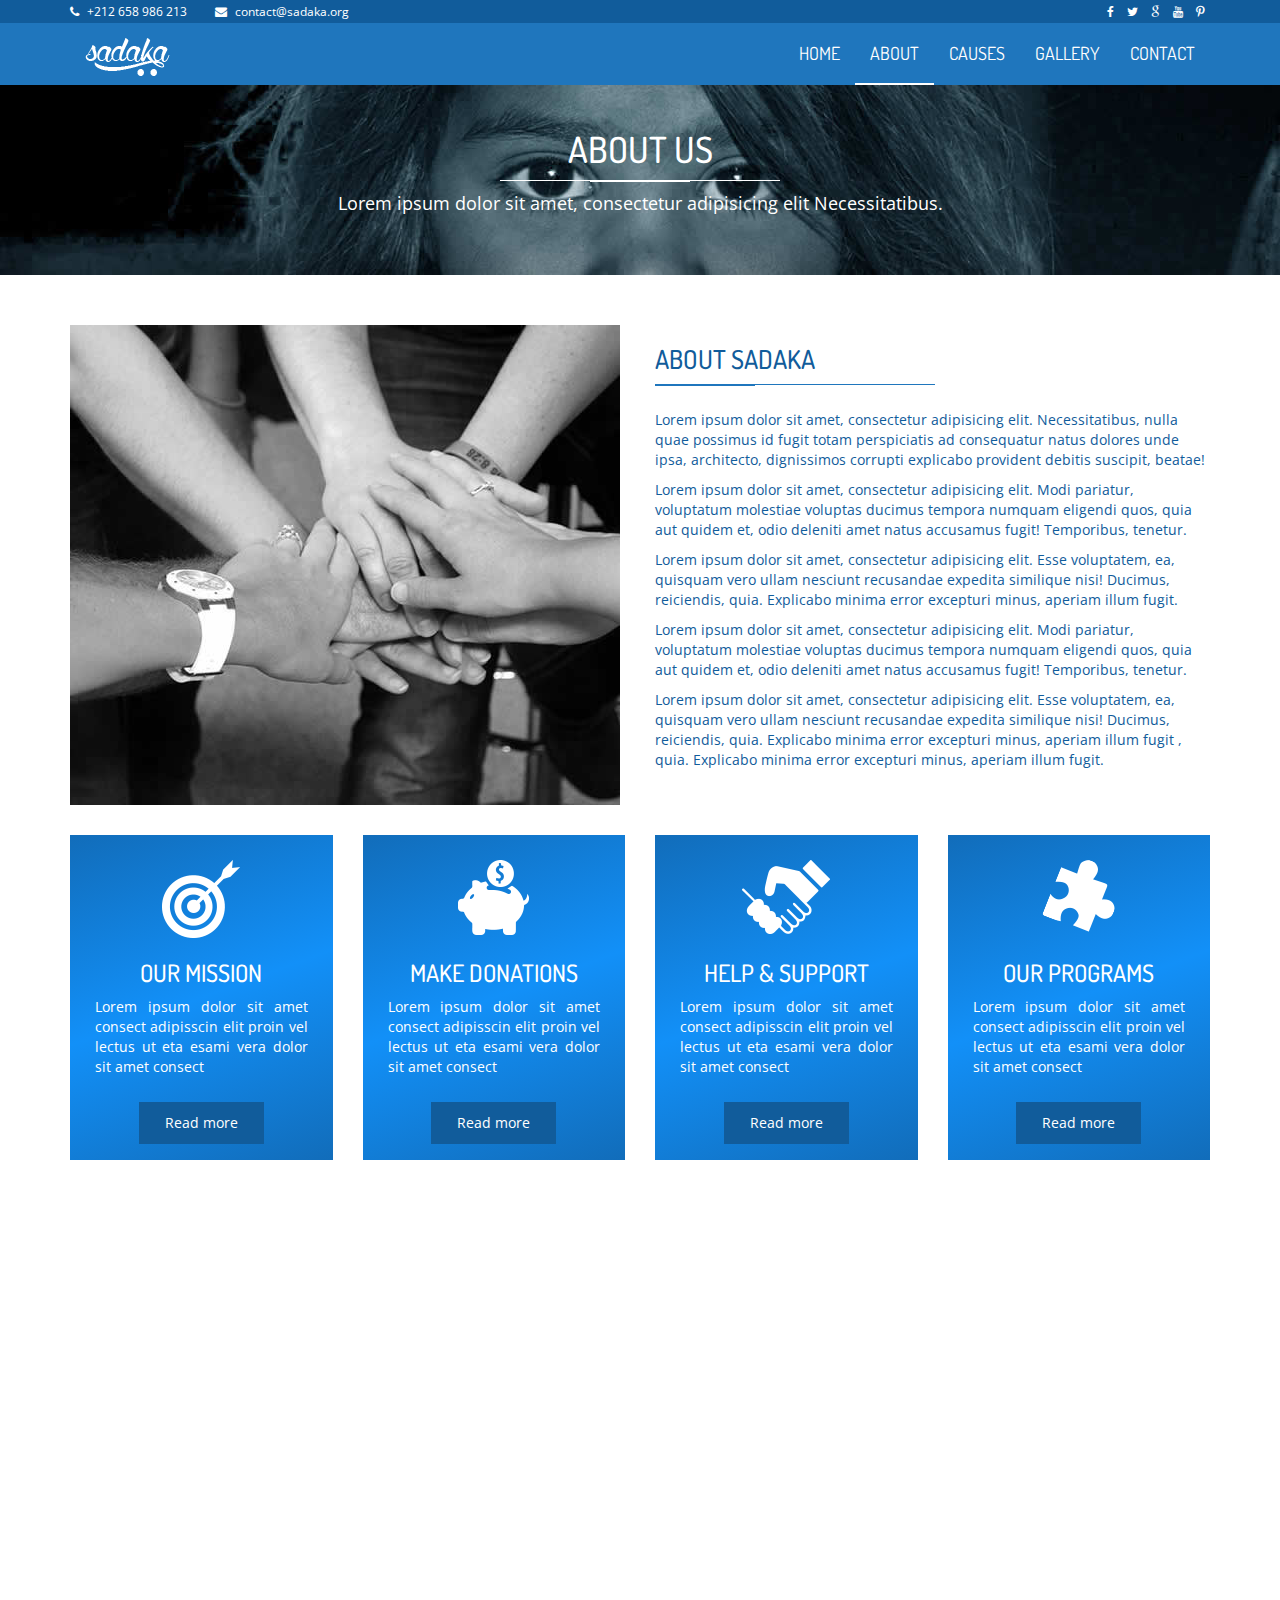
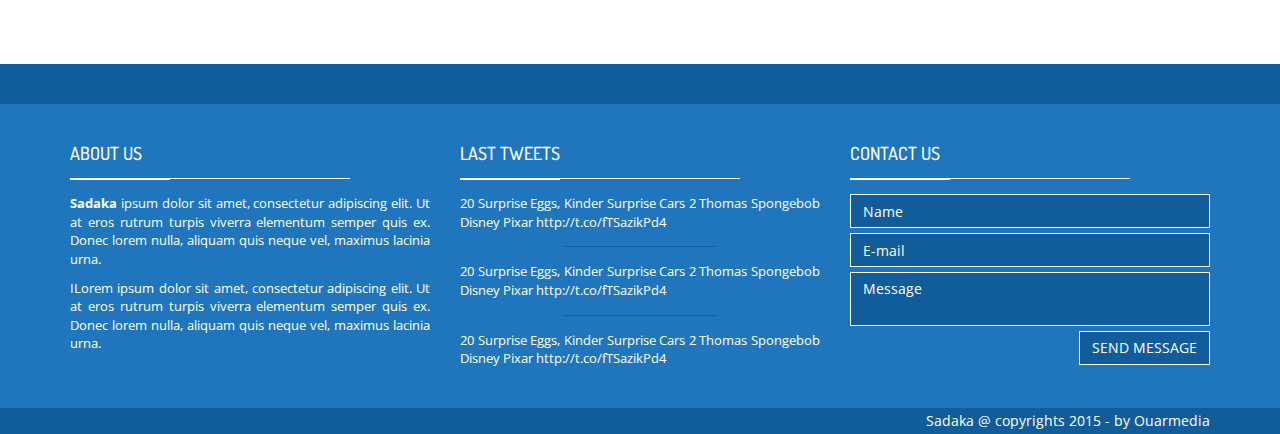
==== about.html @ 231ca423 "initial commit" ====
<!DOCTYPE html>
<html class="no-js">
    <head>
        <meta charset="utf-8">
        <title>About | Charity / Non-profit responsive Bootstrap HTML5 template</title>
        <meta name="description" content="">
        <meta name="viewport" content="width=device-width, initial-scale=1">

        <!-- Fonts -->
        <link href='http://fonts.googleapis.com/css?family=Open+Sans:400,300,700' rel='stylesheet' type='text/css'>
        <link href='http://fonts.googleapis.com/css?family=Dosis:400,700' rel='stylesheet' type='text/css'>

        <!-- Bootsrap -->
        <link rel="stylesheet" href="assets/css/bootstrap.min.css">

        <!-- Font awesome -->
        <link rel="stylesheet" href="assets/css/font-awesome.min.css">

        <!-- Template main Css -->
        <link rel="stylesheet" href="assets/css/style.css">
        
        <!-- Modernizr -->
        <script src="assets/js/modernizr-2.6.2.min.js"></script>


    </head>
    <body>
    <!-- NAVBAR
    ================================================== -->

    <header class="main-header">
        
    
        <nav class="navbar navbar-static-top">

            <div class="navbar-top">

              <div class="container">
                  <div class="row">

                    <div class="col-sm-6 col-xs-12">

                        <ul class="list-unstyled list-inline header-contact">
                            <li> <i class="fa fa-phone"></i> <a href="tel:">+212 658 986 213 </a> </li>
                             <li> <i class="fa fa-envelope"></i> <a href="mailto:contact@sadaka.org">contact@sadaka.org</a> </li>
                       </ul> <!-- /.header-contact  -->
                      
                    </div>

                    <div class="col-sm-6 col-xs-12 text-right">

                        <ul class="list-unstyled list-inline header-social">

                            <li> <a href="#" target="_blank"> <i class="fa fa-facebook"></i> </a> </li>
                            <li> <a href="#" target="_blank"> <i class="fa fa-twitter"></i>  </a> </li>
                            <li> <a href="#" target="_blank"> <i class="fa fa-google"></i>  </a> </li>
                            <li> <a href="#" target="_blank"> <i class="fa fa-youtube"></i>  </a> </li>
                            <li> <a href="#" target="_blank"> <i class="fa fa fa-pinterest-p"></i>  </a> </li>
                       </ul> <!-- /.header-social  -->
                      
                    </div>


                  </div>
              </div>

            </div>

            <div class="navbar-main">
              
              <div class="container">

                <div class="navbar-header">
                  <button type="button" class="navbar-toggle collapsed" data-toggle="collapse" data-target="#navbar" aria-expanded="false" aria-controls="navbar">

                    <span class="sr-only">Toggle navigation</span>
                    <span class="icon-bar"></span>
                    <span class="icon-bar"></span>
                    <span class="icon-bar"></span>

                  </button>
                  
                  <a class="navbar-brand" href="index.html"><img src="assets/images/sadaka-logo.png" alt=""></a>
                  
                </div>

                <div id="navbar" class="navbar-collapse collapse pull-right">

                  <ul class="nav navbar-nav">

                    <li><a href="index.html">HOME</a></li>
                    <li><a class="is-active"  href="about.html">ABOUT</a></li>
                    <li class="has-child"><a href="#">CAUSES</a>

                      <ul class="submenu">
                         <li class="submenu-item"><a href="causes.html">Causes list </a></li>
                         <li class="submenu-item"><a href="causes-single.html">Single cause </a></li>
                         <li class="submenu-item"><a href="causes-single.html">Single cause </a></li>
                         <li class="submenu-item"><a href="causes-single.html">Single cause </a></li>
                      </ul>

                    </li>
                    <li><a href="gallery.html">GALLERY</a></li>
                    <li><a href="contact.html">CONTACT</a></li>

                  </ul>

                </div> <!-- /#navbar -->

              </div> <!-- /.container -->
              
            </div> <!-- /.navbar-main -->


        </nav> 

    </header> <!-- /. main-header -->


	<div class="page-heading text-center">

		<div class="container zoomIn animated">
			
			<h1 class="page-title">ABOUT US <span class="title-under"></span></h1>
			<p class="page-description">
				Lorem ipsum dolor sit amet, consectetur adipisicing elit Necessitatibus.
			</p>
			
		</div>

	</div>

	<div class="main-container">

		<div class="container">

			<div class="row fadeIn animated">

				<div class="col-md-6">

					<img src="assets/images/about-us.jpg" alt="" class="img-responsive">

				</div>

				<div class="col-md-6">

					<h2 class="title-style-2">ABOUT SADAKA <span class="title-under"></span></h2>

					<p>
						Lorem ipsum dolor sit amet, consectetur adipisicing elit. Necessitatibus, nulla quae possimus id fugit totam perspiciatis ad consequatur natus dolores unde ipsa, architecto, dignissimos corrupti explicabo provident debitis suscipit, beatae!
					</p>

					<p>
						Lorem ipsum dolor sit amet, consectetur adipisicing elit. Modi pariatur, voluptatum molestiae voluptas ducimus tempora numquam eligendi quos, quia aut quidem et, odio deleniti amet natus accusamus fugit! Temporibus, tenetur.
					</p>

					<p>
						Lorem ipsum dolor sit amet, consectetur adipisicing elit. Esse voluptatem, ea, quisquam vero ullam nesciunt recusandae expedita similique nisi! Ducimus, reiciendis, quia. Explicabo minima error excepturi minus, aperiam illum fugit.
					</p>

					<p>
						Lorem ipsum dolor sit amet, consectetur adipisicing elit. Modi pariatur, voluptatum molestiae voluptas ducimus tempora numquam eligendi quos, quia aut quidem et, odio deleniti amet natus accusamus fugit! Temporibus, tenetur.
					</p>

					<p>
						Lorem ipsum dolor sit amet, consectetur adipisicing elit. Esse voluptatem, ea, quisquam vero ullam nesciunt recusandae expedita similique nisi! Ducimus, reiciendis, quia. Explicabo minima error excepturi minus, aperiam illum fugit , quia. Explicabo minima error excepturi minus, aperiam illum fugit.

					</p>
					
				</div>

			</div> <!-- /.row -->

			<div class="section-home about-us">


			            <div class="row">

			                <div class="col-md-3 col-sm-6">
			                
			                  <div class="about-us-col">

			                        <div class="col-icon-wrapper">
			                          <img src="assets/images/icons/our-mission-icon.png" alt="">
			                        </div>
			                        <h3 class="col-title">our mission</h3>
			                        <div class="col-details">

			                          <p>Lorem ipsum dolor sit amet consect adipisscin elit proin vel lectus ut eta esami vera dolor sit amet consect</p>
			                          
			                        </div>
			                        <a href="#" class="btn btn-primary"> Read more </a>
			                    
			                  </div>
			                  
			                </div>


			                <div class="col-md-3 col-sm-6">
			                
			                  <div class="about-us-col">

			                        <div class="col-icon-wrapper">
			                          <img src="assets/images/icons/make-donation-icon.png" alt="">
			                        </div>
			                        <h3 class="col-title">Make donations</h3>
			                        <div class="col-details">

			                          <p>Lorem ipsum dolor sit amet consect adipisscin elit proin vel lectus ut eta esami vera dolor sit amet consect</p>
			                          
			                        </div>
			                        <a href="#" class="btn btn-primary"> Read more </a>
			                    
			                  </div>
			                  
			                </div>


			                <div class="col-md-3 col-sm-6">
			                
			                  <div class="about-us-col">

			                        <div class="col-icon-wrapper">
			                          <img src="assets/images/icons/help-icon.png" alt="">
			                        </div>
			                        <h3 class="col-title">Help & support</h3>
			                        <div class="col-details">

			                          <p>Lorem ipsum dolor sit amet consect adipisscin elit proin vel lectus ut eta esami vera dolor sit amet consect</p>
			                          
			                        </div>
			                        <a href="#" class="btn btn-primary"> Read more </a>
			                    
			                  </div>
			                  
			                </div>


			                <div class="col-md-3 col-sm-6">
			                
			                  <div class="about-us-col">

			                        <div class="col-icon-wrapper">
			                          <img src="assets/images/icons/programs-icon.png" alt="">
			                        </div>
			                        <h3 class="col-title">our programs</h3>
			                        <div class="col-details">

			                          <p>Lorem ipsum dolor sit amet consect adipisscin elit proin vel lectus ut eta esami vera dolor sit amet consect</p>
			                          
			                        </div>
			                        <a href="#" class="btn btn-primary"> Read more </a>
			                    
			                  </div>
			                  
			                </div>
			                

			                
			            </div> <!-- /.row -->

			      
			    </div> 

		</div> <!-- /.about-us -->


	    <div class="our-team animate-onscroll fadeIn">

	        <div class="container">

	            <h2 class="title-style-1">Our Team <span class="title-under"></span></h2>

	            <div class="row">

	                <div class="col-md-3 col-sm-6">

	                    <div class="team-member">

	                        <div class="thumnail">

	                            <img src="assets/images/team/member-1.jpg" alt="" class="cause-img">
	                            
	                        </div>



	                        <h4 class="member-name"><a href="#">Robert C. Numbers</a></h4>

	                        <div class="member-position">
	                            CO-FOUNDER
	                        </div>

	                        <div class="btn-holder">

	                          <a href="#" class="btn"> <i class="fa fa-envelope"></i> </a>
	                          <a href="#" class="btn"> <i class="fa fa-facebook"></i> </a>
	                          <a href="#" class="btn"> <i class="fa fa-google"></i> </a>
	                          <a href="#" class="btn"> <i class="fa fa-twitter"></i> </a>
	                          <a href="#" class="btn"> <i class="fa fa-linkedin"></i> </a>
	                          
	                        </div>

	                        

	                    </div> <!-- /.team-member -->
	                    
	                </div>

	                <div class="col-md-3 col-sm-6">

	                    <div class="team-member">

	                        <div class="thumnail">

	                            <img src="assets/images/team/member-3.jpg" alt="" class="cause-img">
	                            
	                        </div>



	                        <h4 class="member-name"><a href="#">Marjorie R. Echevarria</a></h4>

	                        <div class="member-position">
	                            CO-FOUNDER
	                        </div>

	                        <div class="btn-holder">

	                          <a href="#" class="btn"> <i class="fa fa-envelope"></i> </a>
	                          <a href="#" class="btn"> <i class="fa fa-facebook"></i> </a>
	                          <a href="#" class="btn"> <i class="fa fa-google"></i> </a>
	                          <a href="#" class="btn"> <i class="fa fa-twitter"></i> </a>
	                          <a href="#" class="btn"> <i class="fa fa-linkedin"></i> </a>
	                          
	                        </div>

	                        

	                    </div> <!-- /.team-member -->
	                    
	                </div>


	                <div class="col-md-3 col-sm-6">

	                    <div class="team-member">

	                        <div class="thumnail">

	                            <img src="assets/images/team/member-4.jpg" alt="" class="cause-img">
	                            
	                        </div>



	                        <h4 class="member-name"><a href="#">Allison J. Falls</a></h4>

	                        <div class="member-position">
	                            CO-FOUNDER
	                        </div>

	                        <div class="btn-holder">

	                          <a href="#" class="btn"> <i class="fa fa-envelope"></i> </a>
	                          <a href="#" class="btn"> <i class="fa fa-facebook"></i> </a>
	                          <a href="#" class="btn"> <i class="fa fa-google"></i> </a>
	                          <a href="#" class="btn"> <i class="fa fa-twitter"></i> </a>
	                          <a href="#" class="btn"> <i class="fa fa-linkedin"></i> </a>
	                          
	                        </div>

	                        

	                    </div> <!-- /.team-member -->
	                    
	                </div>


	                <div class="col-md-3 col-sm-6">

	                    <div class="team-member">

	                        <div class="thumnail">

	                            <img src="assets/images/team/member-2.jpg" alt="" class="cause-img">
	                            
	                        </div>



	                        <h4 class="member-name"><a href="#">Bryan B. Stevens</a></h4>

	                        <div class="member-position">
	                            CO-FOUNDER
	                        </div>

	                        <div class="btn-holder">

	                          <a href="#" class="btn"> <i class="fa fa-envelope"></i> </a>
	                          <a href="#" class="btn"> <i class="fa fa-facebook"></i> </a>
	                          <a href="#" class="btn"> <i class="fa fa-google"></i> </a>
	                          <a href="#" class="btn"> <i class="fa fa-twitter"></i> </a>
	                          <a href="#" class="btn"> <i class="fa fa-linkedin"></i> </a>
	                          
	                        </div>

	                        

	                    </div> <!-- /.team-member -->
	                    
	                </div>

	            </div> <!-- /.row -->

	        </div>

	    </div>
		


	</div>


    <footer class="main-footer">

        <div class="footer-top">
            
        </div>


        <div class="footer-main">
            <div class="container">
                
                <div class="row">
                    <div class="col-md-4">

                        <div class="footer-col">

                            <h4 class="footer-title">About us <span class="title-under"></span></h4>

                            <div class="footer-content">
                                <p>
                                    <strong>Sadaka</strong> ipsum dolor sit amet, consectetur adipiscing elit. Ut at eros rutrum turpis viverra elementum semper quis ex. Donec lorem nulla, aliquam quis neque vel, maximus lacinia urna.
                                </p> 

                                <p>
                                    ILorem ipsum dolor sit amet, consectetur adipiscing elit. Ut at eros rutrum turpis viverra elementum semper quis ex. Donec lorem nulla, aliquam quis neque vel, maximus lacinia urna.
                                </p>

                            </div>
                            
                        </div>

                    </div>

                    <div class="col-md-4">

                        <div class="footer-col">

                            <h4 class="footer-title">LAST TWEETS <span class="title-under"></span></h4>

                            <div class="footer-content">
                                <ul class="tweets list-unstyled">
                                    <li class="tweet"> 

                                        20 Surprise Eggs, Kinder Surprise Cars 2 Thomas Spongebob Disney Pixar  http://t.co/fTSazikPd4 

                                    </li>

                                    <li class="tweet"> 

                                        20 Surprise Eggs, Kinder Surprise Cars 2 Thomas Spongebob Disney Pixar  http://t.co/fTSazikPd4 

                                    </li>

                                    <li class="tweet"> 

                                        20 Surprise Eggs, Kinder Surprise Cars 2 Thomas Spongebob Disney Pixar  http://t.co/fTSazikPd4 

                                    </li>

                                </ul>
                            </div>
                            
                        </div>

                    </div>


                    <div class="col-md-4">

                        <div class="footer-col">

                            <h4 class="footer-title">Contact us <span class="title-under"></span></h4>

                            <div class="footer-content">

                                <div class="footer-form" >
                                    
                                    <form action="php/mail.php" class="ajax-form">

                                        <div class="form-group">
                                            <input type="text" name="name" class="form-control" placeholder="Name" required>
                                        </div>

                                         <div class="form-group">
                                            <input type="email" name="email" class="form-control" placeholder="E-mail" required>
                                        </div>

                                        <div class="form-group">
                                            <textarea name="message" class="form-control" placeholder="Message" required></textarea>
                                        </div>

                                        <div class="form-group alerts">
                        
                                            <div class="alert alert-success" role="alert">
                                              
                                            </div>

                                            <div class="alert alert-danger" role="alert">
                                              
                                            </div>
                                            
                                        </div>

                                         <div class="form-group">
                                            <button type="submit" class="btn btn-submit pull-right">Send message</button>
                                        </div>
                                        
                                    </form>

                                </div>
                            </div>
                            
                        </div>

                    </div>
                    <div class="clearfix"></div>



                </div>
                
                
            </div>

            
        </div>

        <div class="footer-bottom">

            <div class="container text-right">
                Sadaka @ copyrights 2015 - by <a href="http://www.ouarmedia.com" target="_blank">Ouarmedia</a>
            </div>
        </div>
        
    </footer>




       
        
        <!-- jQuery -->
        <script src="//ajax.googleapis.com/ajax/libs/jquery/1.11.1/jquery.min.js"></script>
        <script>window.jQuery || document.write('<script src="assets/js/jquery-1.11.1.min.js"><\/script>')</script>

        <!-- Bootsrap javascript file -->
        <script src="assets/js/bootstrap.min.js"></script>


        <!-- Template main javascript -->
        <script src="assets/js/main.js"></script>

        <!-- Google Analytics: change UA-XXXXX-X to be your site's ID. -->
        <script>
            (function(b,o,i,l,e,r){b.GoogleAnalyticsObject=l;b[l]||(b[l]=
            function(){(b[l].q=b[l].q||[]).push(arguments)});b[l].l=+new Date;
            e=o.createElement(i);r=o.getElementsByTagName(i)[0];
            e.src='//www.google-analytics.com/analytics.js';
            r.parentNode.insertBefore(e,r)}(window,document,'script','ga'));
            ga('create','UA-XXXXX-X');ga('send','pageview');
        </script>
    </body>
</html>
---- assets/css/style.css ----
/*------------------------------------------------------------------------------------------------------------------------
 
 @package: Sadaka
 @author: Ouarmedia/Farouk BLALOU
 @version: 1.0
 
 --------------------------------------------------------------------------------------------------------------------- */

/* =============================================================================
  Base
========================================================================== */
body {
  font-family: "Open sans", sans-serif;
  color: #115c9b;
}

h1,
h2,
h3,
h4 {
  font-family: "Dosis", sans-serif;
}

a {
  color: inherit;
}
a:hover, a:focus, a:active {
  color: inherit;
}

/* =============================================================================
  Layout
========================================================================== */
/* Header 
================================= */
.navbar-static-top {
  margin: 0;
  border: 0;
  color: #fff;
}

.navbar-top {
  background: #115c9b;
  font-size: 12px;
  padding: 3px 0;
}
.navbar-top .list-inline {
  margin-bottom: 0;
}
.navbar-top .header-contact li {
  margin-right: 15px;
}
.navbar-top .header-contact li .fa {
  margin-right: 5px;
}

.navbar-main {
  margin-bottom: 0;
  color: #fff;
  background: #1f76bd;
}
.navbar-main .navbar-brand {
  border-bottom: none !important;
}
.navbar-main a:hover,
.navbar-main a:active,
.navbar-main a:focus,
.navbar-main a.is-active {
  background: none !important;
  color: inherit;
  border-bottom: 2px solid #fff;
}
.navbar-main .submenu {
  position: absolute;
  list-style: none;
  background: #1f76bd;
  padding: 0;
  width: 150px;
  left: -35px;
  visibility: hidden;
  top: 85px;
  -moz-transition: all, 0.05s;
  -o-transition: all, 0.05s;
  -webkit-transition: all, 0.05s;
  transition: all, 0.05s;
}
.navbar-main .submenu li {
  border-top: 1px solid #185b91;
}
.navbar-main .submenu li:hover {
  background: #185b91;
  -moz-transition: all, 0.3s;
  -o-transition: all, 0.3s;
  -webkit-transition: all, 0.3s;
  transition: all, 0.3s;
}
.navbar-main .submenu li a {
  width: 100%;
  border-bottom: none;
  text-decoration: none;
  padding: 5px 25px;
  display: block;
  font-size: 16px;
}
.navbar-main li a {
  font-family: "Dosis", sans-serif;
  font-size: 18px;
  padding: 20px 15px;
  border-bottom: 2px solid transparent;
}
.navbar-main li:hover .submenu {
  top: 62px;
  visibility: visible;
  -moz-transition: all, 0.25s;
  -o-transition: all, 0.25s;
  -webkit-transition: all, 0.25s;
  transition: all, 0.25s;
}
.navbar-main .icon-bar {
  background: #fff;
}

/* Home Slider 
================================= */
.carousel-home img {
  width: 100%;
}
.carousel-home .carousel-control {
  background: #1f76bd;
  height: 80px;
  width: 40px;
  top: 50%;
  margin-top: -40px;
  -moz-transition: width, 0.3s;
  -o-transition: width, 0.3s;
  -webkit-transition: width, 0.3s;
  transition: width, 0.3s;
}
.carousel-home .carousel-control .fa {
  font-size: 2.5em;
  padding-top: 12px;
}
.carousel-home .carousel-control:hover {
  width: 50px;
}
.carousel-home .carousel-caption {
  top: 50%;
  bottom: auto;
  transform: translateY(-50%);
}
.carousel-home .carousel-title {
  color: #fff;
  font-family: "Dosis", sans-serif;
  font-size: 50px;
  font-weight: bold;
  text-transform: uppercase;
}
.carousel-home .carousel-subtitle {
  font-size: 25px;
  text-transform: uppercase;
}
.carousel-home .btn {
  margin-top: 30px;
}

.section-home {
  margin: 30px 0;
}

/* home/ about-us 
================================= */
.about-us {
  margin: 30px 0;
}

.about-us-col {
  height: 325px;
  padding: 25px;
  text-align: center;
  background-color: #0076a3;
  background-image: url('[data-uri]');
  background-size: 100%;
  background-image: -moz-linear-gradient(290deg, #115b9b -25%, #1290f8 50%, #115b9b 125%);
  background-image: -webkit-linear-gradient(290deg, #115b9b -25%, #1290f8 50%, #115b9b 125%);
  background-image: linear-gradient(160deg, #115b9b -25%, #1290f8 50%, #115b9b 125%);
  color: #fff;
}
.about-us-col .col-icon-wrapper {
  min-height: 80px;
}
.about-us-col .col-title {
  text-transform: uppercase;
}
.about-us-col .col-details {
  text-align: justify;
  margin-bottom: 25px;
  min-height: 80px;
}

/* home/reasons 
================================= */
.home-reasons {
  margin: 25px 0;
}

.reasons-col {
  position: relative;
  overflow: hidden;
}
.reasons-col img {
  width: 100%;
  -moz-transition: all, 0.5s;
  -o-transition: all, 0.5s;
  -webkit-transition: all, 0.5s;
  transition: all, 0.5s;
}
.reasons-col .reasons-titles {
  position: absolute;
  bottom: 0;
  text-align: center;
  background: rgba(31, 118, 189, 0.8);
  width: 100%;
  color: #fff;
  text-transform: uppercase;
  height: 125px;
  padding: 25px 0;
}
.reasons-col .reasons-title {
  font-weight: bold;
}
.reasons-col .on-hover {
  position: absolute;
  top: 0;
  bottom: 125px;
  width: 100%;
  padding: 25px;
  color: #fff;
  text-align: justify;
  background: rgba(31, 118, 189, 0.9);
  border-bottom: 1px solid #fff;
  visibility: hidden;
  opacity: 0;
  -moz-transition: all, 0.5s;
  -o-transition: all, 0.5s;
  -webkit-transition: all, 0.5s;
  transition: all, 0.5s;
}
.reasons-col:hover .on-hover {
  visibility: visible;
  opacity: 1;
  padding: 50px;
  -moz-transition: all, 1s;
  -o-transition: all, 1s;
  -webkit-transition: all, 1s;
  transition: all, 1s;
}
.reasons-col:hover img {
  -moz-transform: perspective(1.1) scale3d(1.1, 1.1, 1.1);
  -webkit-transform: perspective(1.1) scale3d(1.1, 1.1, 1.1);
  transform: perspective(1.1) scale3d(1.1, 1.1, 1.1);
}

/* home/causes
================================= */
.cause {
  padding-bottom: 15px;
  margin-bottom: 30px;
  border: 1px solid #1f76bd;
  -moz-transition: all, 0.3s;
  -o-transition: all, 0.3s;
  -webkit-transition: all, 0.3s;
  transition: all, 0.3s;
}
.cause .cause-progress {
  margin: 0 10px 15px;
  border: 1px solid #1f76bd;
  border-radius: 3px;
}
.cause .cause-progress .progress-bar {
  background: #1f76bd;
  box-shadow: none;
}
.cause .cause-img {
  margin-bottom: 15px;
  width: 100%;
}
.cause .cause-title {
  text-align: center;
  margin-bottom: 10px;
  font-weight: bold;
}
.cause .cause-details {
  text-align: justify;
  padding: 0 15px;
  font-size: 13px;
  margin-bottom: 15px;
  min-height: 115px;
}
.cause:hover {
  background: #f0f0f0;
  color: #144d7b;
  border-color: #144d7b;
}

/* Team 
================================= */
.team-member {
  background: #1f76bd;
  color: #fff;
  text-align: center;
  padding-bottom: 15px;
  border: 1px solid #1f76bd;
}
.team-member .thumnail img {
  width: 100%;
}
.team-member .member-name {
  font-weight: bold;
}
.team-member .member-position {
  padding: 0 15px 5px;
}

/* footer 
================================= */
.footer-top {
  background: #115c9b;
  height: 40px;
}

.main-footer {
  background: #1f76bd;
  color: #fff;
}
.main-footer .footer-main {
  padding: 30px 0;
}
.main-footer .footer-title {
  text-transform: uppercase;
  margin-bottom: 10px;
}
.main-footer .footer-title .title-under {
  background: #fff;
  margin: 15px 0;
  text-align: left;
}
.main-footer .footer-title .title-under:after {
  margin: 0;
  background: #fff;
}
.main-footer .footer-content {
  text-align: justify;
  font-size: 13px;
}
.main-footer .tweet {
  font-size: 13px;
}
.main-footer .tweet:after {
  content: "";
  height: 1px;
  display: block;
  background: #115c9b;
  width: 150px;
  margin: 15px auto;
}
.main-footer .tweet:last-child:after {
  display: none;
}

.footer-bottom {
  background: #115c9b;
  padding: 3px;
}

.footer-form .form-group {
  margin-bottom: 5px;
}
.footer-form .form-control {
  background: #115c9b;
  color: #fff;
  border: 0;
  border-radius: 0;
  margin-bottom: 5px;
  border: 1px solid #fff;
  resize: none;
}
.footer-form .btn-submit {
  border-radius: 0;
  background: #115c9b;
  text-transform: uppercase;
  border: 1px solid #fff;
  -moz-transition: all, 0.5s;
  -o-transition: all, 0.5s;
  -webkit-transition: all, 0.5s;
  transition: all, 0.5s;
}
.footer-form .btn-submit:hover {
  background: #fff;
}
.footer-form input:-moz-placeholder,
.footer-form textarea:-moz-placeholder {
  color: #fff;
}
.footer-form input::-moz-placeholder,
.footer-form textarea::-moz-placeholder {
  color: #fff;
}
.footer-form input:-ms-input-placeholder,
.footer-form textarea:-ms-input-placeholder {
  color: #fff;
}
.footer-form input::-webkit-input-placeholder,
.footer-form textarea::-webkit-input-placeholder {
  color: #fff;
}

/* Pages 
================================= */
.page-heading {
  background: url('../images/heading-bg.jpg?1428795369') no-repeat center;
  background-size: cover;
  min-height: 190px;
  color: #fff;
  padding: 25px 15px;
  margin-bottom: 50px;
}
.page-heading .title-under {
  background: #fff;
}

.page-description {
  font-size: 18px;
}

.main-container {
  margin-bottom: 50px;
}

/* Pages/Gallery 
================================= */
.gallery-item {
  padding: 0;
  display: block;
  margin: 0;
}
.gallery-item img {
  width: 100%;
}

.contact-items {
  margin-top: 30px;
}
.contact-items .contact-item {
  margin-bottom: 10px;
  vertical-align: middle;
  font-size: 16px;
}
.contact-items .contact-icon {
  display: inline-block;
  width: 35px;
  height: 35px;
  background: #1f76bd;
  vertical-align: middle;
  margin-right: 5px;
  color: #fff;
  text-align: center;
}
.contact-items .contact-icon .fa {
  vertical-align: sub;
  font-size: 20px;
  margin-top: 7px;
}

/* contact 
================================= */
.contact-map {
  height: 350px;
  background: #ccc;
}

form .alert {
  display: none;
}

/* Causes 
================================= */
.cause-carousel {
  margin-top: 15px;
  margin-bottom: 30px;
}

/* =============================================================================
	Module
========================================================================== */
.btn-primary {
  background: #115c9b;
  border: none;
  border-radius: 0;
  padding: 10px 25px;
  border: 1px solid transparent;
  -moz-transition: all, 0.3s;
  -o-transition: all, 0.3s;
  -webkit-transition: all, 0.3s;
  transition: all, 0.3s;
}
.btn-primary:hover {
  background: #fff;
  color: #1f76bd;
  border: 1px solid #1f76bd;
}

.btn-secondary {
  background: #fff;
  color: #1f76bd;
  border-radius: 0;
}
.btn-secondary:hover {
  background: #1f76bd;
  color: #fff;
}

.title-style-1 {
  text-align: center;
  text-transform: uppercase;
  font-size: 26px;
  margin-bottom: 50px;
}

.title-style-2 {
  text-align: left;
  text-transform: uppercase;
  font-size: 26px;
  margin-bottom: 25px;
}
.title-style-2 .title-under {
  display: block;
  margin: 5px 0;
}
.title-style-2 .title-under:after {
  margin: 0;
  margin-top: 10px;
}

.title-under {
  display: block;
  margin: 5px auto;
  background: #1f76bd;
  height: 1px;
  width: 280px;
}
.title-under:after {
  content: '';
  display: block;
  width: 100px;
  background: inherit;
  height: 2px;
  margin: 0 auto;
  margin-top: 10px;
}

/* Modal
================================= */
.form-control {
  border-radius: 0;
  box-shadow: none;
}

/* Tabeles
================================= */
.table-style-1 thead {
  background: #1f76bd;
  border-bottom: 1px solid #144d7b;
  color: #fff;
}
.table-style-1 td,
.table-style-1 th {
  border-bottom: 1px solid #1f76bd;
}

.table-style-2 thead {
  background: #115c9b;
  border-bottom: 1px solid #144d7b;
  color: #fff;
}
.table-style-2 tbody tr:nth-child(even) {
  background: #1f76bd;
  color: #fff;
}
.table-style-2 td,
.table-style-2 th {
  border-bottom: 1px solid #1f76bd;
}

/* Tabs
================================= */
.nav-tabs {
  border-bottom-color: #1f76bd;
  margin-bottom: 15px;
}

.nav-tabs > li.active > a,
.nav-tabs > li.active > a:hover,
.nav-tabs > li.active > a:focus {
  background: #1f76bd;
  color: #fff;
}

.nav-tabs > li > a {
  border-radius: 0;
}

.nav-tabs > li > a:hover {
  border-color: #1f76bd #1f76bd #1f76bd #115c9b;
}

.nav > li > a:hover, .nav > li > a:focus {
  background: #115c9b;
  color: #fff;
}

/* Accordion
================================= */
.panel-default {
  border-color: #1f76bd;
  border-radius: 0;
}
.panel-default > .panel-heading {
  background: #1f76bd;
  color: #fff;
}
.panel-default > .panel-heading:hover {
  background: #115c9b;
}

/* Modal
================================= */
.modal .modal-content {
  border-radius: 0;
}
.modal .modal-header {
  background: #1f76bd;
  color: #fff;
}
.modal .modal-header .close {
  font-style: 26px;
}

.lightbox {
  position: relative;
  display: block;
  overflow: hidden;
}
.lightbox img {
  -moz-transition: all, 0.5s;
  -o-transition: all, 0.5s;
  -webkit-transition: all, 0.5s;
  transition: all, 0.5s;
}
.lightbox .on-hover {
  position: absolute;
  visibility: hidden;
  width: 100%;
  height: 100%;
  top: 0;
  left: 0;
  z-index: 99;
  color: #fff;
  background: rgba(31, 118, 189, 0.75);
  filter: progid:DXImageTransform.Microsoft.Alpha(Opacity=0);
  opacity: 0;
  -moz-transition: all, 0.6s;
  -o-transition: all, 0.6s;
  -webkit-transition: all, 0.6s;
  transition: all, 0.6s;
}
.lightbox .on-hover .hover-caption {
  text-align: center;
  position: absolute;
  bottom: 25px;
  left: 5px;
  right: 5px;
  font-style: 18px;
  display: block;
  font-family: "Dosis", sans-serif;
  bottom: -50px;
  -moz-transition: all, 0.6s;
  -o-transition: all, 0.6s;
  -webkit-transition: all, 0.6s;
  transition: all, 0.6s;
}
.lightbox .on-hover:before {
  content: "";
  display: block;
  width: 46px;
  height: 48px;
  position: absolute;
  background: url('../images/icons/zoom-icon.png?1428101315');
  top: 50%;
  left: 50%;
  margin-top: -23px;
  margin-left: -24px;
}
.lightbox:hover .on-hover {
  visibility: visible;
  filter: progid:DXImageTransform.Microsoft.Alpha(enabled=false);
  opacity: 1;
}
.lightbox:hover .on-hover .hover-caption {
  bottom: 25px;
}
.lightbox:hover img {
  -moz-transform: perspective(1.15) scale3d(1.15, 1.15, 1.15);
  -webkit-transform: perspective(1.15) scale3d(1.15, 1.15, 1.15);
  transform: perspective(1.15) scale3d(1.15, 1.15, 1.15);
}

/* Ow carousel
================================= */
.owl-next,
.owl-prev {
  width: 32px;
  height: 32px;
  padding-top: 5px;
  border: 2px solid;
  text-align: center;
  border-radius: 50%;
  left: 0;
  position: absolute;
  top: 50%;
  margin-top: -16px;
  filter: progid:DXImageTransform.Microsoft.Alpha(Opacity=75);
  opacity: 0.75;
  -moz-transition: all, 0.5s;
  -o-transition: all, 0.5s;
  -webkit-transition: all, 0.5s;
  transition: all, 0.5s;
}
.owl-next:hover,
.owl-prev:hover {
  filter: progid:DXImageTransform.Microsoft.Alpha(enabled=false);
  opacity: 1;
}

.owl-next {
  left: auto;
  right: 0;
}

/* =============================================================================
	Responsive
========================================================================== */
/* Large devices (large desktops, 1200px and Down) */
@media (max-width: 1200px) {
  .about-us-col {
    padding: 15px;
  }

  .reasons-col:hover .on-hover {
    padding: 15px;
  }

  .reasons-col:hover .on-hover {
    padding: 25px;
  }
}
/* Medium devices (desktops, 992px and Donw) */
@media (max-width: 992px) {
  .carousel-home .carousel-title {
    font-size: 36px;
  }
  .carousel-home .carousel-subtitle {
    font-size: 18px;
  }
  .carousel-home .btn {
    margin-top: 15px;
  }

  .about-us-col {
    margin-bottom: 25px;
  }

  .team-member {
    margin-bottom: 25px;
  }

  .reasons-col {
    margin-bottom: 25px;
  }

  .footer-col {
    margin-bottom: 50px;
  }
}
/* Small devices (tablets, 768px and Down) */
@media (max-width: 768px) {
  .header-contact {
    text-align: center;
  }
  .header-contact li {
    margin: 0 !important;
  }

  .header-social {
    text-align: center;
  }

  .navbar-main #navbar {
    float: none !important;
  }
  .navbar-main #navbar a {
    border-bottom: none;
  }
  .navbar-main .navbar-brand {
    padding: 6px 15px;
  }
  .navbar-main .submenu {
    position: initial;
    display: none;
    width: 100%;
  }
  .navbar-main li:hover .submenu,
  .navbar-main li:active .submenu,
  .navbar-main li:focus .submenu {
    display: block;
  }
  .navbar-main li:hover .submenu li,
  .navbar-main li:active .submenu li,
  .navbar-main li:focus .submenu li {
    background: #115c9b;
    border-top-color: #1f76bd;
  }

  .carousel-home .carousel-title {
    font-size: 32px;
  }
  .carousel-home .carousel-subtitle {
    font-size: 16px;
  }
  .carousel-home .carousel-control {
    background: #1f76bd;
    height: 40px;
    width: 20px;
    top: 50%;
    margin-top: -20px;
  }
  .carousel-home .carousel-control .fa {
    font-size: 1.5em;
    padding-top: 4px;
  }

  .col-form {
    margin-bottom: 25px;
  }
}
/* Extra Small devices (tablets, 480px and Down) */
@media (max-width: 480px) {
  .carousel-home .carousel-title {
    font-size: 16px;
    margin: 0;
  }
  .carousel-home .carousel-subtitle {
    font-size: 14px;
    margin: 0;
  }
  .carousel-home .carousel-indicators {
    bottom: 0;
  }
}
/* =============================================================================
	Animations
========================================================================== */
.animate-onscroll {
  visibility: hidden;
}

.animated {
  visibility: visible;
  -webkit-animation-duration: 1s;
  animation-duration: 1s;
  -webkit-animation-fill-mode: both;
  animation-fill-mode: both;
}
.animated.slow {
  -webkit-animation-duration: 1.5s;
  animation-duration: 1.5s;
}
.animated.fadeIn {
  -webkit-animation-duration: 1.5s;
  animation-duration: 1.5s;
}

@-webkit-keyframes fadeIn {
  0% {
    opacity: 0;
  }
  100% {
    opacity: 1;
  }
}
@keyframes fadeIn {
  0% {
    opacity: 0;
  }
  100% {
    opacity: 1;
  }
}
.fadeIn {
  -webkit-animation-name: fadeIn;
  animation-name: fadeIn;
}

@-webkit-keyframes bounceInUp {
  0%, 60%, 75%, 90%, 100% {
    -webkit-transition-timing-function: cubic-bezier(0.215, 0.61, 0.355, 1);
    transition-timing-function: cubic-bezier(0.215, 0.61, 0.355, 1);
  }
  0% {
    opacity: 0;
    -webkit-transform: translate3d(0, 3000px, 0);
    transform: translate3d(0, 3000px, 0);
  }
  60% {
    opacity: 1;
    -webkit-transform: translate3d(0, -20px, 0);
    transform: translate3d(0, -20px, 0);
  }
  75% {
    -webkit-transform: translate3d(0, 10px, 0);
    transform: translate3d(0, 10px, 0);
  }
  90% {
    -webkit-transform: translate3d(0, -5px, 0);
    transform: translate3d(0, -5px, 0);
  }
  100% {
    -webkit-transform: translate3d(0, 0, 0);
    transform: translate3d(0, 0, 0);
  }
}
@keyframes bounceInUp {
  0%, 60%, 75%, 90%, 100% {
    -webkit-transition-timing-function: cubic-bezier(0.215, 0.61, 0.355, 1);
    transition-timing-function: cubic-bezier(0.215, 0.61, 0.355, 1);
  }
  0% {
    opacity: 0;
    -webkit-transform: translate3d(0, 3000px, 0);
    transform: translate3d(0, 3000px, 0);
  }
  60% {
    opacity: 1;
    -webkit-transform: translate3d(0, -20px, 0);
    transform: translate3d(0, -20px, 0);
  }
  75% {
    -webkit-transform: translate3d(0, 10px, 0);
    transform: translate3d(0, 10px, 0);
  }
  90% {
    -webkit-transform: translate3d(0, -5px, 0);
    transform: translate3d(0, -5px, 0);
  }
  100% {
    -webkit-transform: translate3d(0, 0, 0);
    transform: translate3d(0, 0, 0);
  }
}
.bounceInUp {
  -webkit-animation-name: bounceInUp;
  animation-name: bounceInUp;
}

@-webkit-keyframes bounceInDown {
  0%, 60%, 75%, 90%, 100% {
    -webkit-transition-timing-function: cubic-bezier(0.215, 0.61, 0.355, 1);
    transition-timing-function: cubic-bezier(0.215, 0.61, 0.355, 1);
  }
  0% {
    opacity: 0;
    -webkit-transform: translate3d(0, -3000px, 0);
    transform: translate3d(0, -3000px, 0);
  }
  60% {
    opacity: 1;
    -webkit-transform: translate3d(0, 25px, 0);
    transform: translate3d(0, 25px, 0);
  }
  75% {
    -webkit-transform: translate3d(0, -10px, 0);
    transform: translate3d(0, -10px, 0);
  }
  90% {
    -webkit-transform: translate3d(0, 5px, 0);
    transform: translate3d(0, 5px, 0);
  }
  100% {
    -webkit-transform: none;
    transform: none;
  }
}
@keyframes bounceInDown {
  0%, 60%, 75%, 90%, 100% {
    -webkit-transition-timing-function: cubic-bezier(0.215, 0.61, 0.355, 1);
    transition-timing-function: cubic-bezier(0.215, 0.61, 0.355, 1);
  }
  0% {
    opacity: 0;
    -webkit-transform: translate3d(0, -3000px, 0);
    transform: translate3d(0, -3000px, 0);
  }
  60% {
    opacity: 1;
    -webkit-transform: translate3d(0, 25px, 0);
    transform: translate3d(0, 25px, 0);
  }
  75% {
    -webkit-transform: translate3d(0, -10px, 0);
    transform: translate3d(0, -10px, 0);
  }
  90% {
    -webkit-transform: translate3d(0, 5px, 0);
    transform: translate3d(0, 5px, 0);
  }
  100% {
    -webkit-transform: none;
    transform: none;
  }
}
.bounceInDown {
  -webkit-animation-name: bounceInDown;
  animation-name: bounceInDown;
}

@-webkit-keyframes zoomIn {
  0% {
    opacity: 0;
    -webkit-transform: scale3d(0.3, 0.3, 0.3);
    transform: scale3d(0.3, 0.3, 0.3);
  }
  50% {
    opacity: 1;
  }
}
@keyframes zoomIn {
  0% {
    opacity: 0;
    -webkit-transform: scale3d(0.3, 0.3, 0.3);
    transform: scale3d(0.3, 0.3, 0.3);
  }
  50% {
    opacity: 1;
  }
}
.zoomIn {
  -webkit-animation-name: zoomIn;
  animation-name: zoomIn;
}
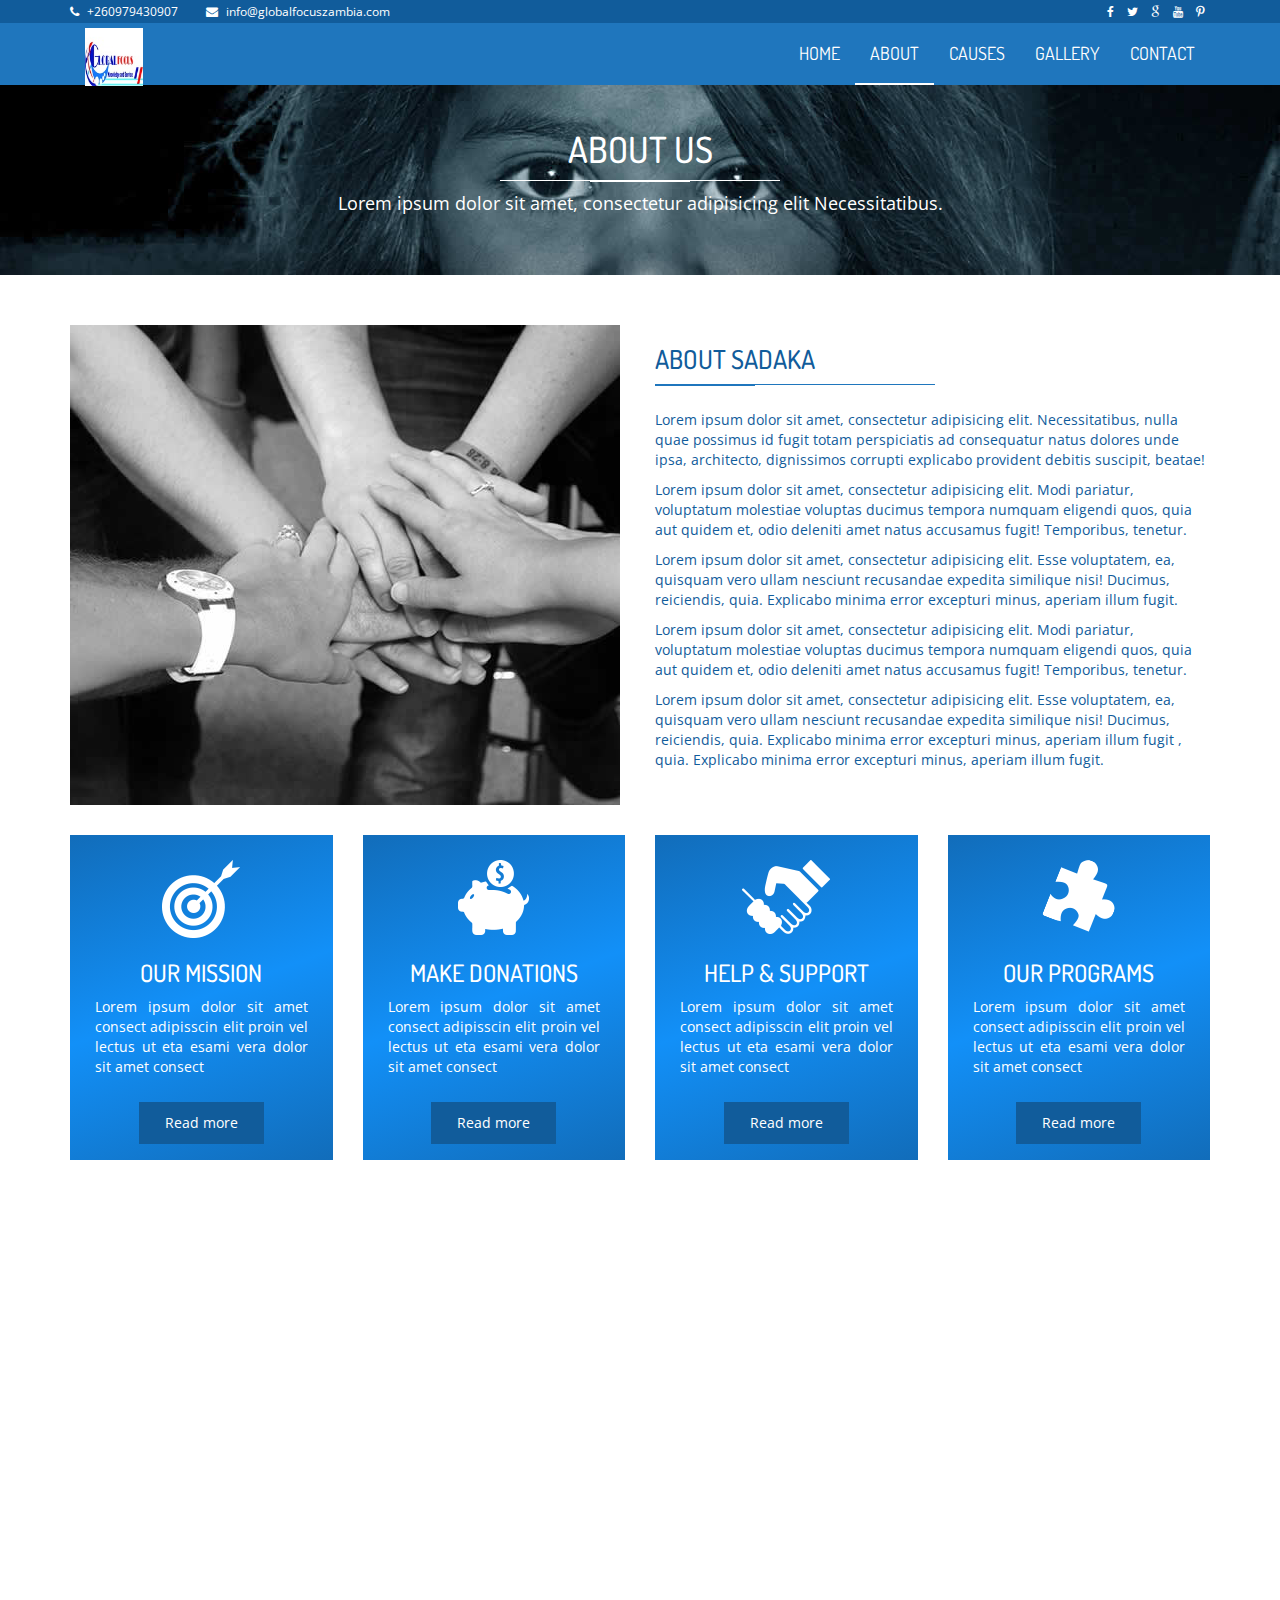
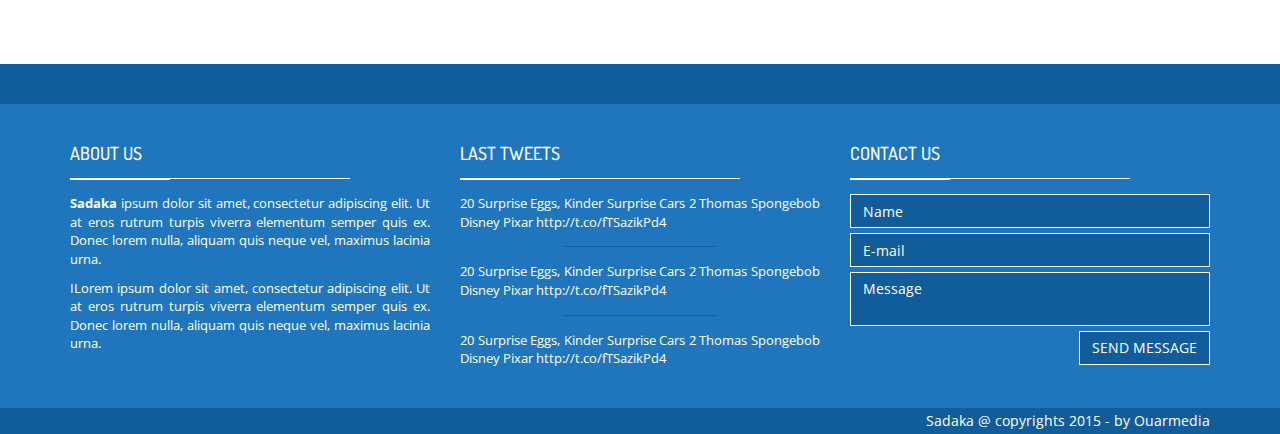
==== commit 6b5e7d30: "adding logo" ====
--- a/about.html
+++ b/about.html
@@ -1,586 +1,561 @@
 <!DOCTYPE html>
 <html class="no-js">
-    <head>
-        <meta charset="utf-8">
-        <title>About | Charity / Non-profit responsive Bootstrap HTML5 template</title>
-        <meta name="description" content="">
-        <meta name="viewport" content="width=device-width, initial-scale=1">
-
-        <!-- Fonts -->
-        <link href='http://fonts.googleapis.com/css?family=Open+Sans:400,300,700' rel='stylesheet' type='text/css'>
-        <link href='http://fonts.googleapis.com/css?family=Dosis:400,700' rel='stylesheet' type='text/css'>
-
-        <!-- Bootsrap -->
-        <link rel="stylesheet" href="assets/css/bootstrap.min.css">
-
-        <!-- Font awesome -->
-        <link rel="stylesheet" href="assets/css/font-awesome.min.css">
-
-        <!-- Template main Css -->
-        <link rel="stylesheet" href="assets/css/style.css">
-        
-        <!-- Modernizr -->
-        <script src="assets/js/modernizr-2.6.2.min.js"></script>
-
-
-    </head>
-    <body>
+  <head>
+    <meta charset="utf-8" />
+    <title>
+      About | Charity / Non-profit responsive Bootstrap HTML5 template
+    </title>
+    <meta name="description" content="" />
+    <meta name="viewport" content="width=device-width, initial-scale=1" />
+
+    <!-- Fonts -->
+    <link
+      href="http://fonts.googleapis.com/css?family=Open+Sans:400,300,700"
+      rel="stylesheet"
+      type="text/css"
+    />
+    <link
+      href="http://fonts.googleapis.com/css?family=Dosis:400,700"
+      rel="stylesheet"
+      type="text/css"
+    />
+
+    <!-- Bootsrap -->
+    <link rel="stylesheet" href="assets/css/bootstrap.min.css" />
+
+    <!-- Font awesome -->
+    <link rel="stylesheet" href="assets/css/font-awesome.min.css" />
+
+    <!-- Template main Css -->
+    <link rel="stylesheet" href="assets/css/style.css" />
+
+    <!-- Modernizr -->
+    <script src="assets/js/modernizr-2.6.2.min.js"></script>
+  </head>
+  <body>
     <!-- NAVBAR
     ================================================== -->
 
     <header class="main-header">
-        
-    
-        <nav class="navbar navbar-static-top">
-
-            <div class="navbar-top">
-
-              <div class="container">
-                  <div class="row">
-
-                    <div class="col-sm-6 col-xs-12">
-
-                        <ul class="list-unstyled list-inline header-contact">
-                            <li> <i class="fa fa-phone"></i> <a href="tel:">+212 658 986 213 </a> </li>
-                             <li> <i class="fa fa-envelope"></i> <a href="mailto:contact@sadaka.org">contact@sadaka.org</a> </li>
-                       </ul> <!-- /.header-contact  -->
-                      
-                    </div>
-
-                    <div class="col-sm-6 col-xs-12 text-right">
-
-                        <ul class="list-unstyled list-inline header-social">
-
-                            <li> <a href="#" target="_blank"> <i class="fa fa-facebook"></i> </a> </li>
-                            <li> <a href="#" target="_blank"> <i class="fa fa-twitter"></i>  </a> </li>
-                            <li> <a href="#" target="_blank"> <i class="fa fa-google"></i>  </a> </li>
-                            <li> <a href="#" target="_blank"> <i class="fa fa-youtube"></i>  </a> </li>
-                            <li> <a href="#" target="_blank"> <i class="fa fa fa-pinterest-p"></i>  </a> </li>
-                       </ul> <!-- /.header-social  -->
-                      
-                    </div>
-
-
+      <nav class="navbar navbar-static-top">
+        <div class="navbar-top">
+          <div class="container">
+            <div class="row">
+              <div class="col-sm-6 col-xs-12">
+                <ul class="list-unstyled list-inline header-contact">
+                  <li>
+                    <i class="fa fa-phone"></i>
+                    <a href="tel:">+260979430907 </a>
+                  </li>
+                  <li>
+                    <i class="fa fa-envelope"></i>
+                    <a href="mailto:info@globalfocuszambia.com"
+                      >info@globalfocuszambia.com</a
+                    >
+                  </li>
+                </ul>
+                <!-- /.header-contact  -->
+              </div>
+
+              <div class="col-sm-6 col-xs-12 text-right">
+                <ul class="list-unstyled list-inline header-social">
+                  <li>
+                    <a href="#" target="_blank">
+                      <i class="fa fa-facebook"></i>
+                    </a>
+                  </li>
+                  <li>
+                    <a href="#" target="_blank">
+                      <i class="fa fa-twitter"></i>
+                    </a>
+                  </li>
+                  <li>
+                    <a href="#" target="_blank">
+                      <i class="fa fa-google"></i>
+                    </a>
+                  </li>
+                  <li>
+                    <a href="#" target="_blank">
+                      <i class="fa fa-youtube"></i>
+                    </a>
+                  </li>
+                  <li>
+                    <a href="#" target="_blank">
+                      <i class="fa fa fa-pinterest-p"></i>
+                    </a>
+                  </li>
+                </ul>
+                <!-- /.header-social  -->
+              </div>
+            </div>
+          </div>
+        </div>
+
+        <div class="navbar-main">
+          <div class="container">
+            <div class="navbar-header">
+              <button
+                type="button"
+                class="navbar-toggle collapsed"
+                data-toggle="collapse"
+                data-target="#navbar"
+                aria-expanded="false"
+                aria-controls="navbar"
+              >
+                <span class="sr-only">Toggle navigation</span>
+                <span class="icon-bar"></span>
+                <span class="icon-bar"></span>
+                <span class="icon-bar"></span>
+              </button>
+
+              <a class="navbar-brand" href="index.html"
+                ><img src="assets/images/logo_100x100.jpg" alt="" class="logo"
+              /></a>
+            </div>
+
+            <div id="navbar" class="navbar-collapse collapse pull-right">
+              <ul class="nav navbar-nav">
+                <li><a href="index.html">HOME</a></li>
+                <li><a class="is-active" href="about.html">ABOUT</a></li>
+                <li class="has-child">
+                  <a href="#">CAUSES</a>
+
+                  <ul class="submenu">
+                    <li class="submenu-item">
+                      <a href="causes.html">Causes list </a>
+                    </li>
+                    <li class="submenu-item">
+                      <a href="causes-single.html">Single cause </a>
+                    </li>
+                    <li class="submenu-item">
+                      <a href="causes-single.html">Single cause </a>
+                    </li>
+                    <li class="submenu-item">
+                      <a href="causes-single.html">Single cause </a>
+                    </li>
+                  </ul>
+                </li>
+                <li><a href="gallery.html">GALLERY</a></li>
+                <li><a href="contact.html">CONTACT</a></li>
+              </ul>
+            </div>
+            <!-- /#navbar -->
+          </div>
+          <!-- /.container -->
+        </div>
+        <!-- /.navbar-main -->
+      </nav>
+    </header>
+    <!-- /. main-header -->
+
+    <div class="page-heading text-center">
+      <div class="container zoomIn animated">
+        <h1 class="page-title">ABOUT US <span class="title-under"></span></h1>
+        <p class="page-description">
+          Lorem ipsum dolor sit amet, consectetur adipisicing elit
+          Necessitatibus.
+        </p>
+      </div>
+    </div>
+
+    <div class="main-container">
+      <div class="container">
+        <div class="row fadeIn animated">
+          <div class="col-md-6">
+            <img
+              src="assets/images/about-us.jpg"
+              alt=""
+              class="img-responsive"
+            />
+          </div>
+
+          <div class="col-md-6">
+            <h2 class="title-style-2">
+              ABOUT SADAKA <span class="title-under"></span>
+            </h2>
+
+            <p>
+              Lorem ipsum dolor sit amet, consectetur adipisicing elit.
+              Necessitatibus, nulla quae possimus id fugit totam perspiciatis ad
+              consequatur natus dolores unde ipsa, architecto, dignissimos
+              corrupti explicabo provident debitis suscipit, beatae!
+            </p>
+
+            <p>
+              Lorem ipsum dolor sit amet, consectetur adipisicing elit. Modi
+              pariatur, voluptatum molestiae voluptas ducimus tempora numquam
+              eligendi quos, quia aut quidem et, odio deleniti amet natus
+              accusamus fugit! Temporibus, tenetur.
+            </p>
+
+            <p>
+              Lorem ipsum dolor sit amet, consectetur adipisicing elit. Esse
+              voluptatem, ea, quisquam vero ullam nesciunt recusandae expedita
+              similique nisi! Ducimus, reiciendis, quia. Explicabo minima error
+              excepturi minus, aperiam illum fugit.
+            </p>
+
+            <p>
+              Lorem ipsum dolor sit amet, consectetur adipisicing elit. Modi
+              pariatur, voluptatum molestiae voluptas ducimus tempora numquam
+              eligendi quos, quia aut quidem et, odio deleniti amet natus
+              accusamus fugit! Temporibus, tenetur.
+            </p>
+
+            <p>
+              Lorem ipsum dolor sit amet, consectetur adipisicing elit. Esse
+              voluptatem, ea, quisquam vero ullam nesciunt recusandae expedita
+              similique nisi! Ducimus, reiciendis, quia. Explicabo minima error
+              excepturi minus, aperiam illum fugit , quia. Explicabo minima
+              error excepturi minus, aperiam illum fugit.
+            </p>
+          </div>
+        </div>
+        <!-- /.row -->
+
+        <div class="section-home about-us">
+          <div class="row">
+            <div class="col-md-3 col-sm-6">
+              <div class="about-us-col">
+                <div class="col-icon-wrapper">
+                  <img src="assets/images/icons/our-mission-icon.png" alt="" />
+                </div>
+                <h3 class="col-title">our mission</h3>
+                <div class="col-details">
+                  <p>
+                    Lorem ipsum dolor sit amet consect adipisscin elit proin vel
+                    lectus ut eta esami vera dolor sit amet consect
+                  </p>
+                </div>
+                <a href="#" class="btn btn-primary"> Read more </a>
+              </div>
+            </div>
+
+            <div class="col-md-3 col-sm-6">
+              <div class="about-us-col">
+                <div class="col-icon-wrapper">
+                  <img
+                    src="assets/images/icons/make-donation-icon.png"
+                    alt=""
+                  />
+                </div>
+                <h3 class="col-title">Make donations</h3>
+                <div class="col-details">
+                  <p>
+                    Lorem ipsum dolor sit amet consect adipisscin elit proin vel
+                    lectus ut eta esami vera dolor sit amet consect
+                  </p>
+                </div>
+                <a href="#" class="btn btn-primary"> Read more </a>
+              </div>
+            </div>
+
+            <div class="col-md-3 col-sm-6">
+              <div class="about-us-col">
+                <div class="col-icon-wrapper">
+                  <img src="assets/images/icons/help-icon.png" alt="" />
+                </div>
+                <h3 class="col-title">Help & support</h3>
+                <div class="col-details">
+                  <p>
+                    Lorem ipsum dolor sit amet consect adipisscin elit proin vel
+                    lectus ut eta esami vera dolor sit amet consect
+                  </p>
+                </div>
+                <a href="#" class="btn btn-primary"> Read more </a>
+              </div>
+            </div>
+
+            <div class="col-md-3 col-sm-6">
+              <div class="about-us-col">
+                <div class="col-icon-wrapper">
+                  <img src="assets/images/icons/programs-icon.png" alt="" />
+                </div>
+                <h3 class="col-title">our programs</h3>
+                <div class="col-details">
+                  <p>
+                    Lorem ipsum dolor sit amet consect adipisscin elit proin vel
+                    lectus ut eta esami vera dolor sit amet consect
+                  </p>
+                </div>
+                <a href="#" class="btn btn-primary"> Read more </a>
+              </div>
+            </div>
+          </div>
+          <!-- /.row -->
+        </div>
+      </div>
+      <!-- /.about-us -->
+
+      <div class="our-team animate-onscroll fadeIn">
+        <div class="container">
+          <h2 class="title-style-1">
+            Our Team <span class="title-under"></span>
+          </h2>
+
+          <div class="row">
+            <div class="col-md-3 col-sm-6">
+              <div class="team-member">
+                <div class="thumnail">
+                  <img
+                    src="assets/images/team/member-1.jpg"
+                    alt=""
+                    class="cause-img"
+                  />
+                </div>
+
+                <h4 class="member-name"><a href="#">Robert C. Numbers</a></h4>
+
+                <div class="member-position">CO-FOUNDER</div>
+
+                <div class="btn-holder">
+                  <a href="#" class="btn"> <i class="fa fa-envelope"></i> </a>
+                  <a href="#" class="btn"> <i class="fa fa-facebook"></i> </a>
+                  <a href="#" class="btn"> <i class="fa fa-google"></i> </a>
+                  <a href="#" class="btn"> <i class="fa fa-twitter"></i> </a>
+                  <a href="#" class="btn"> <i class="fa fa-linkedin"></i> </a>
+                </div>
+              </div>
+              <!-- /.team-member -->
+            </div>
+
+            <div class="col-md-3 col-sm-6">
+              <div class="team-member">
+                <div class="thumnail">
+                  <img
+                    src="assets/images/team/member-3.jpg"
+                    alt=""
+                    class="cause-img"
+                  />
+                </div>
+
+                <h4 class="member-name">
+                  <a href="#">Marjorie R. Echevarria</a>
+                </h4>
+
+                <div class="member-position">CO-FOUNDER</div>
+
+                <div class="btn-holder">
+                  <a href="#" class="btn"> <i class="fa fa-envelope"></i> </a>
+                  <a href="#" class="btn"> <i class="fa fa-facebook"></i> </a>
+                  <a href="#" class="btn"> <i class="fa fa-google"></i> </a>
+                  <a href="#" class="btn"> <i class="fa fa-twitter"></i> </a>
+                  <a href="#" class="btn"> <i class="fa fa-linkedin"></i> </a>
+                </div>
+              </div>
+              <!-- /.team-member -->
+            </div>
+
+            <div class="col-md-3 col-sm-6">
+              <div class="team-member">
+                <div class="thumnail">
+                  <img
+                    src="assets/images/team/member-4.jpg"
+                    alt=""
+                    class="cause-img"
+                  />
+                </div>
+
+                <h4 class="member-name"><a href="#">Allison J. Falls</a></h4>
+
+                <div class="member-position">CO-FOUNDER</div>
+
+                <div class="btn-holder">
+                  <a href="#" class="btn"> <i class="fa fa-envelope"></i> </a>
+                  <a href="#" class="btn"> <i class="fa fa-facebook"></i> </a>
+                  <a href="#" class="btn"> <i class="fa fa-google"></i> </a>
+                  <a href="#" class="btn"> <i class="fa fa-twitter"></i> </a>
+                  <a href="#" class="btn"> <i class="fa fa-linkedin"></i> </a>
+                </div>
+              </div>
+              <!-- /.team-member -->
+            </div>
+
+            <div class="col-md-3 col-sm-6">
+              <div class="team-member">
+                <div class="thumnail">
+                  <img
+                    src="assets/images/team/member-2.jpg"
+                    alt=""
+                    class="cause-img"
+                  />
+                </div>
+
+                <h4 class="member-name"><a href="#">Bryan B. Stevens</a></h4>
+
+                <div class="member-position">CO-FOUNDER</div>
+
+                <div class="btn-holder">
+                  <a href="#" class="btn"> <i class="fa fa-envelope"></i> </a>
+                  <a href="#" class="btn"> <i class="fa fa-facebook"></i> </a>
+                  <a href="#" class="btn"> <i class="fa fa-google"></i> </a>
+                  <a href="#" class="btn"> <i class="fa fa-twitter"></i> </a>
+                  <a href="#" class="btn"> <i class="fa fa-linkedin"></i> </a>
+                </div>
+              </div>
+              <!-- /.team-member -->
+            </div>
+          </div>
+          <!-- /.row -->
+        </div>
+      </div>
+    </div>
+
+    <footer class="main-footer">
+      <div class="footer-top"></div>
+
+      <div class="footer-main">
+        <div class="container">
+          <div class="row">
+            <div class="col-md-4">
+              <div class="footer-col">
+                <h4 class="footer-title">
+                  About us <span class="title-under"></span>
+                </h4>
+
+                <div class="footer-content">
+                  <p>
+                    <strong>Sadaka</strong> ipsum dolor sit amet, consectetur
+                    adipiscing elit. Ut at eros rutrum turpis viverra elementum
+                    semper quis ex. Donec lorem nulla, aliquam quis neque vel,
+                    maximus lacinia urna.
+                  </p>
+
+                  <p>
+                    ILorem ipsum dolor sit amet, consectetur adipiscing elit. Ut
+                    at eros rutrum turpis viverra elementum semper quis ex.
+                    Donec lorem nulla, aliquam quis neque vel, maximus lacinia
+                    urna.
+                  </p>
+                </div>
+              </div>
+            </div>
+
+            <div class="col-md-4">
+              <div class="footer-col">
+                <h4 class="footer-title">
+                  LAST TWEETS <span class="title-under"></span>
+                </h4>
+
+                <div class="footer-content">
+                  <ul class="tweets list-unstyled">
+                    <li class="tweet">
+                      20 Surprise Eggs, Kinder Surprise Cars 2 Thomas Spongebob
+                      Disney Pixar http://t.co/fTSazikPd4
+                    </li>
+
+                    <li class="tweet">
+                      20 Surprise Eggs, Kinder Surprise Cars 2 Thomas Spongebob
+                      Disney Pixar http://t.co/fTSazikPd4
+                    </li>
+
+                    <li class="tweet">
+                      20 Surprise Eggs, Kinder Surprise Cars 2 Thomas Spongebob
+                      Disney Pixar http://t.co/fTSazikPd4
+                    </li>
+                  </ul>
+                </div>
+              </div>
+            </div>
+
+            <div class="col-md-4">
+              <div class="footer-col">
+                <h4 class="footer-title">
+                  Contact us <span class="title-under"></span>
+                </h4>
+
+                <div class="footer-content">
+                  <div class="footer-form">
+                    <form action="php/mail.php" class="ajax-form">
+                      <div class="form-group">
+                        <input
+                          type="text"
+                          name="name"
+                          class="form-control"
+                          placeholder="Name"
+                          required
+                        />
+                      </div>
+
+                      <div class="form-group">
+                        <input
+                          type="email"
+                          name="email"
+                          class="form-control"
+                          placeholder="E-mail"
+                          required
+                        />
+                      </div>
+
+                      <div class="form-group">
+                        <textarea
+                          name="message"
+                          class="form-control"
+                          placeholder="Message"
+                          required
+                        ></textarea>
+                      </div>
+
+                      <div class="form-group alerts">
+                        <div class="alert alert-success" role="alert"></div>
+
+                        <div class="alert alert-danger" role="alert"></div>
+                      </div>
+
+                      <div class="form-group">
+                        <button type="submit" class="btn btn-submit pull-right">
+                          Send message
+                        </button>
+                      </div>
+                    </form>
                   </div>
-              </div>
-
-            </div>
-
-            <div class="navbar-main">
-              
-              <div class="container">
-
-                <div class="navbar-header">
-                  <button type="button" class="navbar-toggle collapsed" data-toggle="collapse" data-target="#navbar" aria-expanded="false" aria-controls="navbar">
-
-                    <span class="sr-only">Toggle navigation</span>
-                    <span class="icon-bar"></span>
-                    <span class="icon-bar"></span>
-                    <span class="icon-bar"></span>
-
-                  </button>
-                  
-                  <a class="navbar-brand" href="index.html"><img src="assets/images/sadaka-logo.png" alt=""></a>
-                  
-                </div>
-
-                <div id="navbar" class="navbar-collapse collapse pull-right">
-
-                  <ul class="nav navbar-nav">
-
-                    <li><a href="index.html">HOME</a></li>
-                    <li><a class="is-active"  href="about.html">ABOUT</a></li>
-                    <li class="has-child"><a href="#">CAUSES</a>
-
-                      <ul class="submenu">
-                         <li class="submenu-item"><a href="causes.html">Causes list </a></li>
-                         <li class="submenu-item"><a href="causes-single.html">Single cause </a></li>
-                         <li class="submenu-item"><a href="causes-single.html">Single cause </a></li>
-                         <li class="submenu-item"><a href="causes-single.html">Single cause </a></li>
-                      </ul>
-
-                    </li>
-                    <li><a href="gallery.html">GALLERY</a></li>
-                    <li><a href="contact.html">CONTACT</a></li>
-
-                  </ul>
-
-                </div> <!-- /#navbar -->
-
-              </div> <!-- /.container -->
-              
-            </div> <!-- /.navbar-main -->
-
-
-        </nav> 
-
-    </header> <!-- /. main-header -->
-
-
-	<div class="page-heading text-center">
-
-		<div class="container zoomIn animated">
-			
-			<h1 class="page-title">ABOUT US <span class="title-under"></span></h1>
-			<p class="page-description">
-				Lorem ipsum dolor sit amet, consectetur adipisicing elit Necessitatibus.
-			</p>
-			
-		</div>
-
-	</div>
-
-	<div class="main-container">
-
-		<div class="container">
-
-			<div class="row fadeIn animated">
-
-				<div class="col-md-6">
-
-					<img src="assets/images/about-us.jpg" alt="" class="img-responsive">
-
-				</div>
-
-				<div class="col-md-6">
-
-					<h2 class="title-style-2">ABOUT SADAKA <span class="title-under"></span></h2>
-
-					<p>
-						Lorem ipsum dolor sit amet, consectetur adipisicing elit. Necessitatibus, nulla quae possimus id fugit totam perspiciatis ad consequatur natus dolores unde ipsa, architecto, dignissimos corrupti explicabo provident debitis suscipit, beatae!
-					</p>
-
-					<p>
-						Lorem ipsum dolor sit amet, consectetur adipisicing elit. Modi pariatur, voluptatum molestiae voluptas ducimus tempora numquam eligendi quos, quia aut quidem et, odio deleniti amet natus accusamus fugit! Temporibus, tenetur.
-					</p>
-
-					<p>
-						Lorem ipsum dolor sit amet, consectetur adipisicing elit. Esse voluptatem, ea, quisquam vero ullam nesciunt recusandae expedita similique nisi! Ducimus, reiciendis, quia. Explicabo minima error excepturi minus, aperiam illum fugit.
-					</p>
-
-					<p>
-						Lorem ipsum dolor sit amet, consectetur adipisicing elit. Modi pariatur, voluptatum molestiae voluptas ducimus tempora numquam eligendi quos, quia aut quidem et, odio deleniti amet natus accusamus fugit! Temporibus, tenetur.
-					</p>
-
-					<p>
-						Lorem ipsum dolor sit amet, consectetur adipisicing elit. Esse voluptatem, ea, quisquam vero ullam nesciunt recusandae expedita similique nisi! Ducimus, reiciendis, quia. Explicabo minima error excepturi minus, aperiam illum fugit , quia. Explicabo minima error excepturi minus, aperiam illum fugit.
-
-					</p>
-					
-				</div>
-
-			</div> <!-- /.row -->
-
-			<div class="section-home about-us">
-
-
-			            <div class="row">
-
-			                <div class="col-md-3 col-sm-6">
-			                
-			                  <div class="about-us-col">
-
-			                        <div class="col-icon-wrapper">
-			                          <img src="assets/images/icons/our-mission-icon.png" alt="">
-			                        </div>
-			                        <h3 class="col-title">our mission</h3>
-			                        <div class="col-details">
-
-			                          <p>Lorem ipsum dolor sit amet consect adipisscin elit proin vel lectus ut eta esami vera dolor sit amet consect</p>
-			                          
-			                        </div>
-			                        <a href="#" class="btn btn-primary"> Read more </a>
-			                    
-			                  </div>
-			                  
-			                </div>
-
-
-			                <div class="col-md-3 col-sm-6">
-			                
-			                  <div class="about-us-col">
-
-			                        <div class="col-icon-wrapper">
-			                          <img src="assets/images/icons/make-donation-icon.png" alt="">
-			                        </div>
-			                        <h3 class="col-title">Make donations</h3>
-			                        <div class="col-details">
-
-			                          <p>Lorem ipsum dolor sit amet consect adipisscin elit proin vel lectus ut eta esami vera dolor sit amet consect</p>
-			                          
-			                        </div>
-			                        <a href="#" class="btn btn-primary"> Read more </a>
-			                    
-			                  </div>
-			                  
-			                </div>
-
-
-			                <div class="col-md-3 col-sm-6">
-			                
-			                  <div class="about-us-col">
-
-			                        <div class="col-icon-wrapper">
-			                          <img src="assets/images/icons/help-icon.png" alt="">
-			                        </div>
-			                        <h3 class="col-title">Help & support</h3>
-			                        <div class="col-details">
-
-			                          <p>Lorem ipsum dolor sit amet consect adipisscin elit proin vel lectus ut eta esami vera dolor sit amet consect</p>
-			                          
-			                        </div>
-			                        <a href="#" class="btn btn-primary"> Read more </a>
-			                    
-			                  </div>
-			                  
-			                </div>
-
-
-			                <div class="col-md-3 col-sm-6">
-			                
-			                  <div class="about-us-col">
-
-			                        <div class="col-icon-wrapper">
-			                          <img src="assets/images/icons/programs-icon.png" alt="">
-			                        </div>
-			                        <h3 class="col-title">our programs</h3>
-			                        <div class="col-details">
-
-			                          <p>Lorem ipsum dolor sit amet consect adipisscin elit proin vel lectus ut eta esami vera dolor sit amet consect</p>
-			                          
-			                        </div>
-			                        <a href="#" class="btn btn-primary"> Read more </a>
-			                    
-			                  </div>
-			                  
-			                </div>
-			                
-
-			                
-			            </div> <!-- /.row -->
-
-			      
-			    </div> 
-
-		</div> <!-- /.about-us -->
-
-
-	    <div class="our-team animate-onscroll fadeIn">
-
-	        <div class="container">
-
-	            <h2 class="title-style-1">Our Team <span class="title-under"></span></h2>
-
-	            <div class="row">
-
-	                <div class="col-md-3 col-sm-6">
-
-	                    <div class="team-member">
-
-	                        <div class="thumnail">
-
-	                            <img src="assets/images/team/member-1.jpg" alt="" class="cause-img">
-	                            
-	                        </div>
-
-
-
-	                        <h4 class="member-name"><a href="#">Robert C. Numbers</a></h4>
-
-	                        <div class="member-position">
-	                            CO-FOUNDER
-	                        </div>
-
-	                        <div class="btn-holder">
-
-	                          <a href="#" class="btn"> <i class="fa fa-envelope"></i> </a>
-	                          <a href="#" class="btn"> <i class="fa fa-facebook"></i> </a>
-	                          <a href="#" class="btn"> <i class="fa fa-google"></i> </a>
-	                          <a href="#" class="btn"> <i class="fa fa-twitter"></i> </a>
-	                          <a href="#" class="btn"> <i class="fa fa-linkedin"></i> </a>
-	                          
-	                        </div>
-
-	                        
-
-	                    </div> <!-- /.team-member -->
-	                    
-	                </div>
-
-	                <div class="col-md-3 col-sm-6">
-
-	                    <div class="team-member">
-
-	                        <div class="thumnail">
-
-	                            <img src="assets/images/team/member-3.jpg" alt="" class="cause-img">
-	                            
-	                        </div>
-
-
-
-	                        <h4 class="member-name"><a href="#">Marjorie R. Echevarria</a></h4>
-
-	                        <div class="member-position">
-	                            CO-FOUNDER
-	                        </div>
-
-	                        <div class="btn-holder">
-
-	                          <a href="#" class="btn"> <i class="fa fa-envelope"></i> </a>
-	                          <a href="#" class="btn"> <i class="fa fa-facebook"></i> </a>
-	                          <a href="#" class="btn"> <i class="fa fa-google"></i> </a>
-	                          <a href="#" class="btn"> <i class="fa fa-twitter"></i> </a>
-	                          <a href="#" class="btn"> <i class="fa fa-linkedin"></i> </a>
-	                          
-	                        </div>
-
-	                        
-
-	                    </div> <!-- /.team-member -->
-	                    
-	                </div>
-
-
-	                <div class="col-md-3 col-sm-6">
-
-	                    <div class="team-member">
-
-	                        <div class="thumnail">
-
-	                            <img src="assets/images/team/member-4.jpg" alt="" class="cause-img">
-	                            
-	                        </div>
-
-
-
-	                        <h4 class="member-name"><a href="#">Allison J. Falls</a></h4>
-
-	                        <div class="member-position">
-	                            CO-FOUNDER
-	                        </div>
-
-	                        <div class="btn-holder">
-
-	                          <a href="#" class="btn"> <i class="fa fa-envelope"></i> </a>
-	                          <a href="#" class="btn"> <i class="fa fa-facebook"></i> </a>
-	                          <a href="#" class="btn"> <i class="fa fa-google"></i> </a>
-	                          <a href="#" class="btn"> <i class="fa fa-twitter"></i> </a>
-	                          <a href="#" class="btn"> <i class="fa fa-linkedin"></i> </a>
-	                          
-	                        </div>
-
-	                        
-
-	                    </div> <!-- /.team-member -->
-	                    
-	                </div>
-
-
-	                <div class="col-md-3 col-sm-6">
-
-	                    <div class="team-member">
-
-	                        <div class="thumnail">
-
-	                            <img src="assets/images/team/member-2.jpg" alt="" class="cause-img">
-	                            
-	                        </div>
-
-
-
-	                        <h4 class="member-name"><a href="#">Bryan B. Stevens</a></h4>
-
-	                        <div class="member-position">
-	                            CO-FOUNDER
-	                        </div>
-
-	                        <div class="btn-holder">
-
-	                          <a href="#" class="btn"> <i class="fa fa-envelope"></i> </a>
-	                          <a href="#" class="btn"> <i class="fa fa-facebook"></i> </a>
-	                          <a href="#" class="btn"> <i class="fa fa-google"></i> </a>
-	                          <a href="#" class="btn"> <i class="fa fa-twitter"></i> </a>
-	                          <a href="#" class="btn"> <i class="fa fa-linkedin"></i> </a>
-	                          
-	                        </div>
-
-	                        
-
-	                    </div> <!-- /.team-member -->
-	                    
-	                </div>
-
-	            </div> <!-- /.row -->
-
-	        </div>
-
-	    </div>
-		
-
-
-	</div>
-
-
-    <footer class="main-footer">
-
-        <div class="footer-top">
-            
-        </div>
-
-
-        <div class="footer-main">
-            <div class="container">
-                
-                <div class="row">
-                    <div class="col-md-4">
-
-                        <div class="footer-col">
-
-                            <h4 class="footer-title">About us <span class="title-under"></span></h4>
-
-                            <div class="footer-content">
-                                <p>
-                                    <strong>Sadaka</strong> ipsum dolor sit amet, consectetur adipiscing elit. Ut at eros rutrum turpis viverra elementum semper quis ex. Donec lorem nulla, aliquam quis neque vel, maximus lacinia urna.
-                                </p> 
-
-                                <p>
-                                    ILorem ipsum dolor sit amet, consectetur adipiscing elit. Ut at eros rutrum turpis viverra elementum semper quis ex. Donec lorem nulla, aliquam quis neque vel, maximus lacinia urna.
-                                </p>
-
-                            </div>
-                            
-                        </div>
-
-                    </div>
-
-                    <div class="col-md-4">
-
-                        <div class="footer-col">
-
-                            <h4 class="footer-title">LAST TWEETS <span class="title-under"></span></h4>
-
-                            <div class="footer-content">
-                                <ul class="tweets list-unstyled">
-                                    <li class="tweet"> 
-
-                                        20 Surprise Eggs, Kinder Surprise Cars 2 Thomas Spongebob Disney Pixar  http://t.co/fTSazikPd4 
-
-                                    </li>
-
-                                    <li class="tweet"> 
-
-                                        20 Surprise Eggs, Kinder Surprise Cars 2 Thomas Spongebob Disney Pixar  http://t.co/fTSazikPd4 
-
-                                    </li>
-
-                                    <li class="tweet"> 
-
-                                        20 Surprise Eggs, Kinder Surprise Cars 2 Thomas Spongebob Disney Pixar  http://t.co/fTSazikPd4 
-
-                                    </li>
-
-                                </ul>
-                            </div>
-                            
-                        </div>
-
-                    </div>
-
-
-                    <div class="col-md-4">
-
-                        <div class="footer-col">
-
-                            <h4 class="footer-title">Contact us <span class="title-under"></span></h4>
-
-                            <div class="footer-content">
-
-                                <div class="footer-form" >
-                                    
-                                    <form action="php/mail.php" class="ajax-form">
-
-                                        <div class="form-group">
-                                            <input type="text" name="name" class="form-control" placeholder="Name" required>
-                                        </div>
-
-                                         <div class="form-group">
-                                            <input type="email" name="email" class="form-control" placeholder="E-mail" required>
-                                        </div>
-
-                                        <div class="form-group">
-                                            <textarea name="message" class="form-control" placeholder="Message" required></textarea>
-                                        </div>
-
-                                        <div class="form-group alerts">
-                        
-                                            <div class="alert alert-success" role="alert">
-                                              
-                                            </div>
-
-                                            <div class="alert alert-danger" role="alert">
-                                              
-                                            </div>
-                                            
-                                        </div>
-
-                                         <div class="form-group">
-                                            <button type="submit" class="btn btn-submit pull-right">Send message</button>
-                                        </div>
-                                        
-                                    </form>
-
-                                </div>
-                            </div>
-                            
-                        </div>
-
-                    </div>
-                    <div class="clearfix"></div>
-
-
-
-                </div>
-                
-                
-            </div>
-
-            
-        </div>
-
-        <div class="footer-bottom">
-
-            <div class="container text-right">
-                Sadaka @ copyrights 2015 - by <a href="http://www.ouarmedia.com" target="_blank">Ouarmedia</a>
-            </div>
-        </div>
-        
+                </div>
+              </div>
+            </div>
+            <div class="clearfix"></div>
+          </div>
+        </div>
+      </div>
+
+      <div class="footer-bottom">
+        <div class="container text-right">
+          Sadaka @ copyrights 2015 - by
+          <a href="http://www.ouarmedia.com" target="_blank">Ouarmedia</a>
+        </div>
+      </div>
     </footer>
 
-
-
-
-       
-        
-        <!-- jQuery -->
-        <script src="//ajax.googleapis.com/ajax/libs/jquery/1.11.1/jquery.min.js"></script>
-        <script>window.jQuery || document.write('<script src="assets/js/jquery-1.11.1.min.js"><\/script>')</script>
-
-        <!-- Bootsrap javascript file -->
-        <script src="assets/js/bootstrap.min.js"></script>
-
-
-        <!-- Template main javascript -->
-        <script src="assets/js/main.js"></script>
-
-        <!-- Google Analytics: change UA-XXXXX-X to be your site's ID. -->
-        <script>
-            (function(b,o,i,l,e,r){b.GoogleAnalyticsObject=l;b[l]||(b[l]=
-            function(){(b[l].q=b[l].q||[]).push(arguments)});b[l].l=+new Date;
-            e=o.createElement(i);r=o.getElementsByTagName(i)[0];
-            e.src='//www.google-analytics.com/analytics.js';
-            r.parentNode.insertBefore(e,r)}(window,document,'script','ga'));
-            ga('create','UA-XXXXX-X');ga('send','pageview');
-        </script>
-    </body>
+    <!-- jQuery -->
+    <script src="//ajax.googleapis.com/ajax/libs/jquery/1.11.1/jquery.min.js"></script>
+    <script>
+      window.jQuery ||
+        document.write(
+          '<script src="assets/js/jquery-1.11.1.min.js"><\/script>'
+        );
+    </script>
+
+    <!-- Bootsrap javascript file -->
+    <script src="assets/js/bootstrap.min.js"></script>
+
+    <!-- Template main javascript -->
+    <script src="assets/js/main.js"></script>
+
+    <!-- Google Analytics: change UA-XXXXX-X to be your site's ID. -->
+    <script>
+      (function (b, o, i, l, e, r) {
+        b.GoogleAnalyticsObject = l;
+        b[l] ||
+          (b[l] = function () {
+            (b[l].q = b[l].q || []).push(arguments);
+          });
+        b[l].l = +new Date();
+        e = o.createElement(i);
+        r = o.getElementsByTagName(i)[0];
+        e.src = "//www.google-analytics.com/analytics.js";
+        r.parentNode.insertBefore(e, r);
+      })(window, document, "script", "ga");
+      ga("create", "UA-XXXXX-X");
+      ga("send", "pageview");
+    </script>
+  </body>
 </html>
--- a/assets/css/style.css
+++ b/assets/css/style.css
@@ -1,14 +1,3 @@
-/*------------------------------------------------------------------------------------------------------------------------
- 
- @package: Sadaka
- @author: Ouarmedia/Farouk BLALOU
- @version: 1.0
- 
- --------------------------------------------------------------------------------------------------------------------- */
-
-/* =============================================================================
-  Base
-========================================================================== */
 body {
   font-family: "Open sans", sans-serif;
   color: #115c9b;
@@ -24,7 +13,9 @@
 a {
   color: inherit;
 }
-a:hover, a:focus, a:active {
+a:hover,
+a:focus,
+a:active {
   color: inherit;
 }
 
@@ -178,11 +169,26 @@
   padding: 25px;
   text-align: center;
   background-color: #0076a3;
-  background-image: url('[data-uri]');
+  background-image: url("[data-uri]");
   background-size: 100%;
-  background-image: -moz-linear-gradient(290deg, #115b9b -25%, #1290f8 50%, #115b9b 125%);
-  background-image: -webkit-linear-gradient(290deg, #115b9b -25%, #1290f8 50%, #115b9b 125%);
-  background-image: linear-gradient(160deg, #115b9b -25%, #1290f8 50%, #115b9b 125%);
+  background-image: -moz-linear-gradient(
+    290deg,
+    #115b9b -25%,
+    #1290f8 50%,
+    #115b9b 125%
+  );
+  background-image: -webkit-linear-gradient(
+    290deg,
+    #115b9b -25%,
+    #1290f8 50%,
+    #115b9b 125%
+  );
+  background-image: linear-gradient(
+    160deg,
+    #115b9b -25%,
+    #1290f8 50%,
+    #115b9b 125%
+  );
   color: #fff;
 }
 .about-us-col .col-icon-wrapper {
@@ -417,7 +423,7 @@
 /* Pages 
 ================================= */
 .page-heading {
-  background: url('../images/heading-bg.jpg?1428795369') no-repeat center;
+  background: url("../images/heading-bg.jpg?1428795369") no-repeat center;
   background-size: cover;
   min-height: 190px;
   color: #fff;
@@ -549,7 +555,7 @@
   width: 280px;
 }
 .title-under:after {
-  content: '';
+  content: "";
   display: block;
   width: 100px;
   background: inherit;
@@ -613,7 +619,8 @@
   border-color: #1f76bd #1f76bd #1f76bd #115c9b;
 }
 
-.nav > li > a:hover, .nav > li > a:focus {
+.nav > li > a:hover,
+.nav > li > a:focus {
   background: #115c9b;
   color: #fff;
 }
@@ -694,7 +701,7 @@
   width: 46px;
   height: 48px;
   position: absolute;
-  background: url('../images/icons/zoom-icon.png?1428101315');
+  background: url("../images/icons/zoom-icon.png?1428101315");
   top: 50%;
   left: 50%;
   margin-top: -23px;
@@ -911,7 +918,11 @@
 }
 
 @-webkit-keyframes bounceInUp {
-  0%, 60%, 75%, 90%, 100% {
+  0%,
+  60%,
+  75%,
+  90%,
+  100% {
     -webkit-transition-timing-function: cubic-bezier(0.215, 0.61, 0.355, 1);
     transition-timing-function: cubic-bezier(0.215, 0.61, 0.355, 1);
   }
@@ -939,7 +950,11 @@
   }
 }
 @keyframes bounceInUp {
-  0%, 60%, 75%, 90%, 100% {
+  0%,
+  60%,
+  75%,
+  90%,
+  100% {
     -webkit-transition-timing-function: cubic-bezier(0.215, 0.61, 0.355, 1);
     transition-timing-function: cubic-bezier(0.215, 0.61, 0.355, 1);
   }
@@ -972,7 +987,11 @@
 }
 
 @-webkit-keyframes bounceInDown {
-  0%, 60%, 75%, 90%, 100% {
+  0%,
+  60%,
+  75%,
+  90%,
+  100% {
     -webkit-transition-timing-function: cubic-bezier(0.215, 0.61, 0.355, 1);
     transition-timing-function: cubic-bezier(0.215, 0.61, 0.355, 1);
   }
@@ -1000,7 +1019,11 @@
   }
 }
 @keyframes bounceInDown {
-  0%, 60%, 75%, 90%, 100% {
+  0%,
+  60%,
+  75%,
+  90%,
+  100% {
     -webkit-transition-timing-function: cubic-bezier(0.215, 0.61, 0.355, 1);
     transition-timing-function: cubic-bezier(0.215, 0.61, 0.355, 1);
   }
@@ -1056,3 +1079,13 @@
   -webkit-animation-name: zoomIn;
   animation-name: zoomIn;
 }
+.copyright {
+  text-align: center;
+}
+.logo {
+  width: 58px;
+  height: 58px;
+  /* border-radius: 50%; */
+  position: relative;
+  bottom: 1rem;
+}
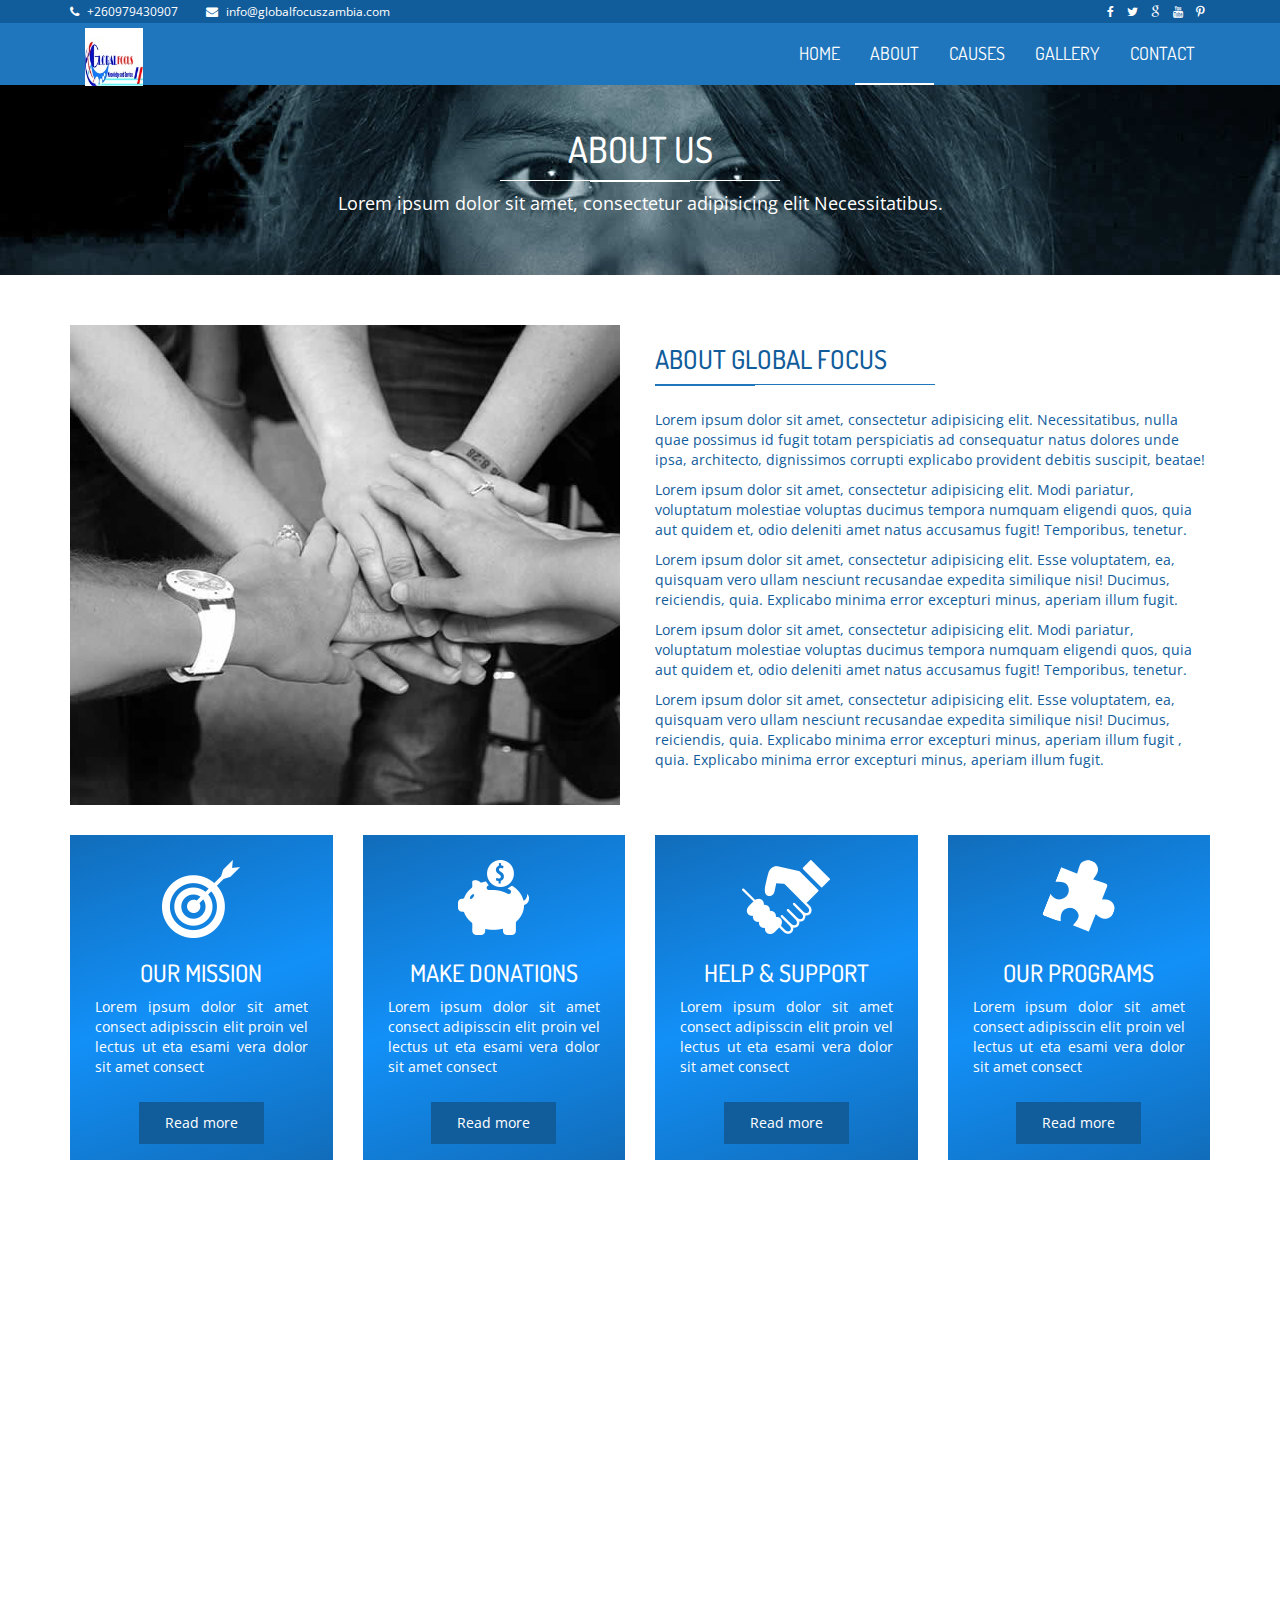
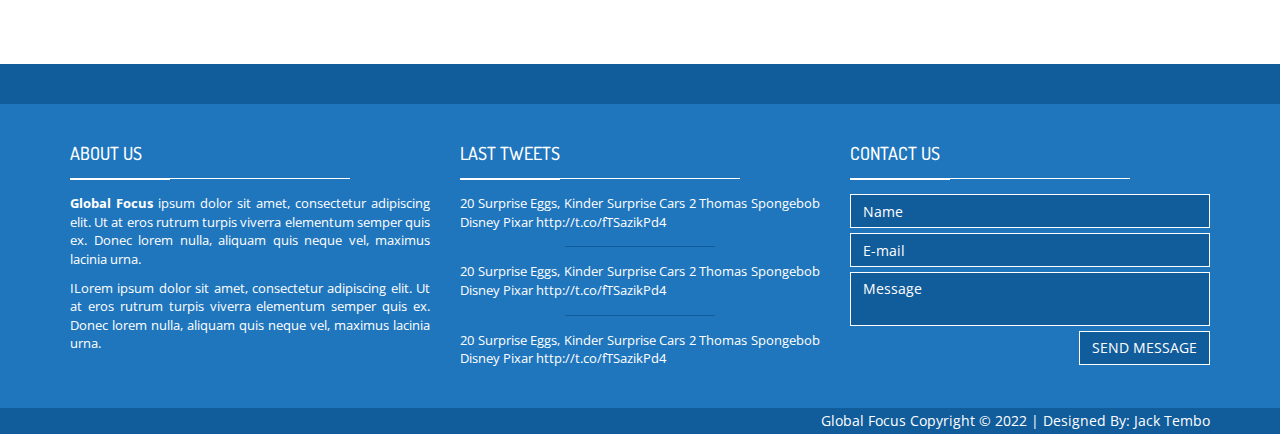
==== commit e6045a17: "adding copyright" ====
--- a/about.html
+++ b/about.html
@@ -171,7 +171,7 @@
 
           <div class="col-md-6">
             <h2 class="title-style-2">
-              ABOUT SADAKA <span class="title-under"></span>
+              ABOUT Global Focus <span class="title-under"></span>
             </h2>
 
             <p>
@@ -415,10 +415,10 @@
 
                 <div class="footer-content">
                   <p>
-                    <strong>Sadaka</strong> ipsum dolor sit amet, consectetur
-                    adipiscing elit. Ut at eros rutrum turpis viverra elementum
-                    semper quis ex. Donec lorem nulla, aliquam quis neque vel,
-                    maximus lacinia urna.
+                    <strong>Global Focus</strong> ipsum dolor sit amet,
+                    consectetur adipiscing elit. Ut at eros rutrum turpis
+                    viverra elementum semper quis ex. Donec lorem nulla, aliquam
+                    quis neque vel, maximus lacinia urna.
                   </p>
 
                   <p>
@@ -519,8 +519,8 @@
 
       <div class="footer-bottom">
         <div class="container text-right">
-          Sadaka @ copyrights 2015 - by
-          <a href="http://www.ouarmedia.com" target="_blank">Ouarmedia</a>
+          Global Focus Copyright &copy; 2022 | Designed By:
+          <a href="https://jacktembo.com" target="_blank">Jack Tembo</a>
         </div>
       </div>
     </footer>
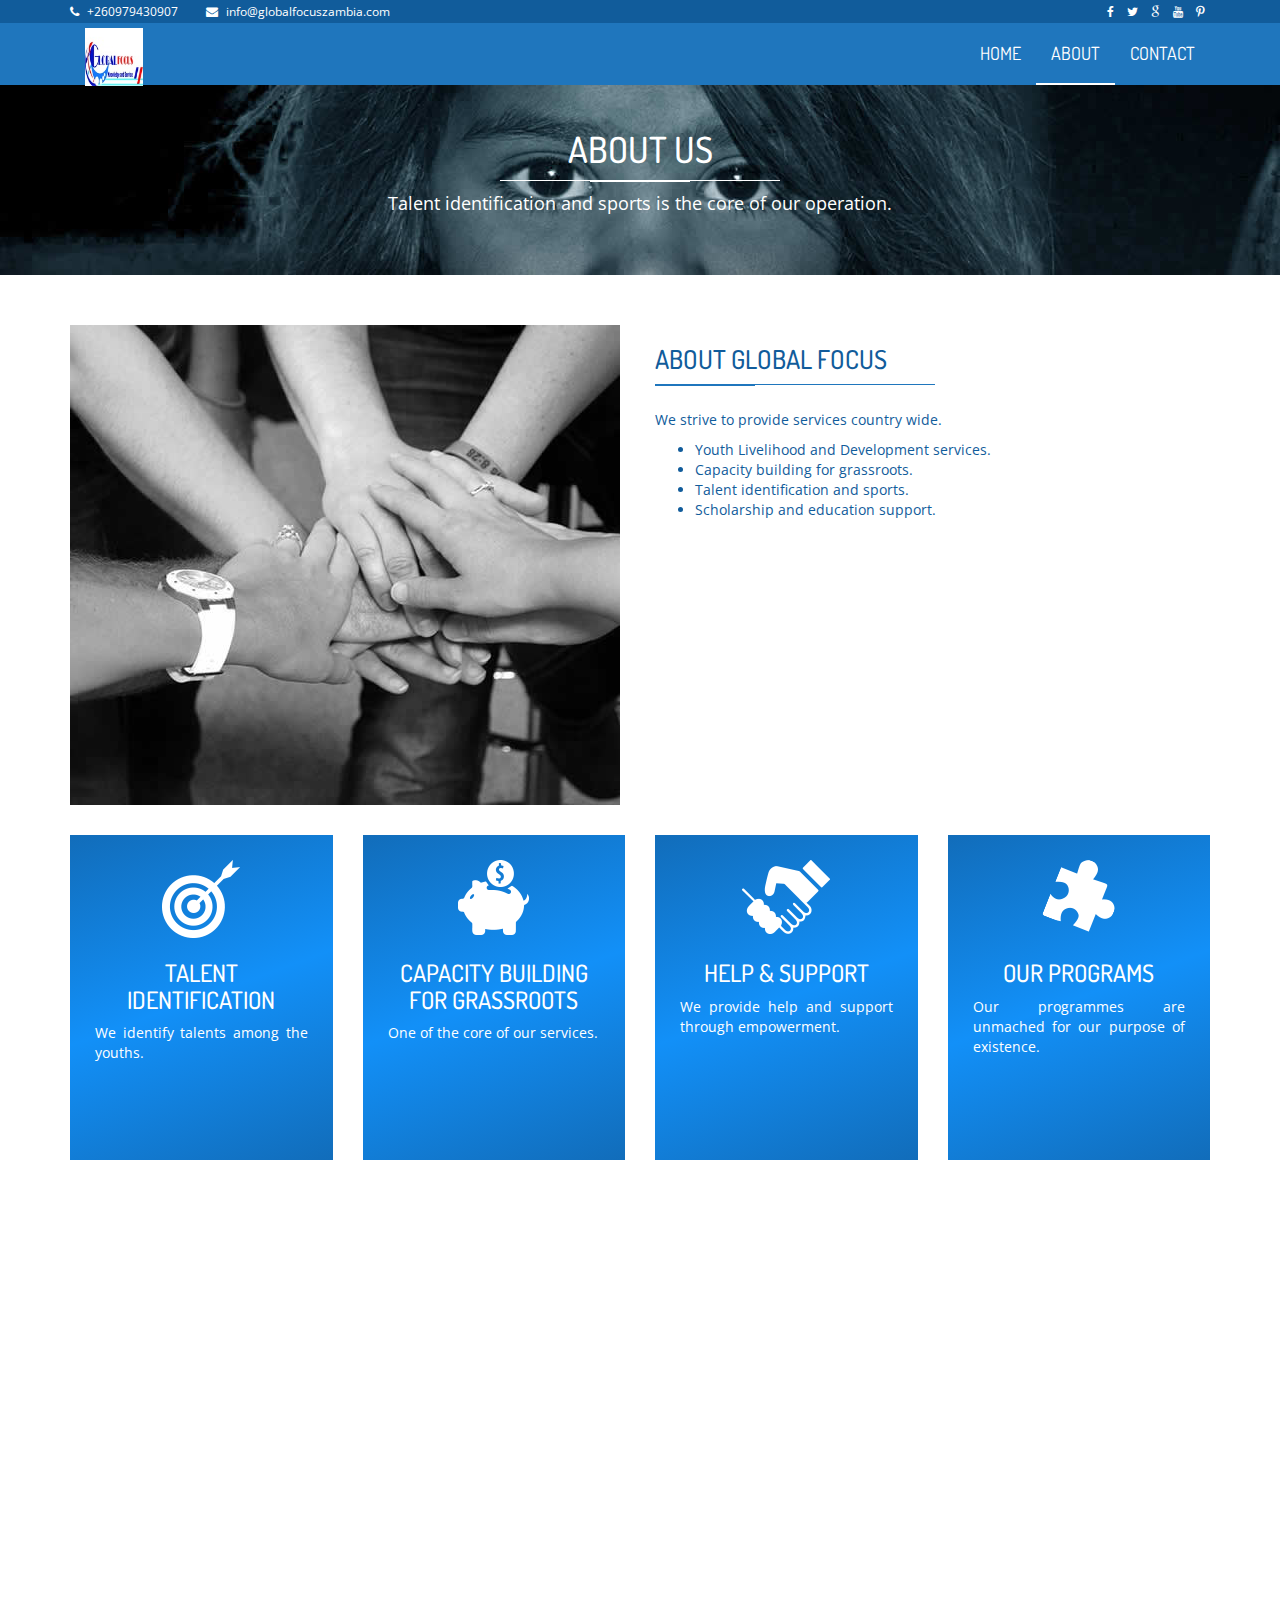
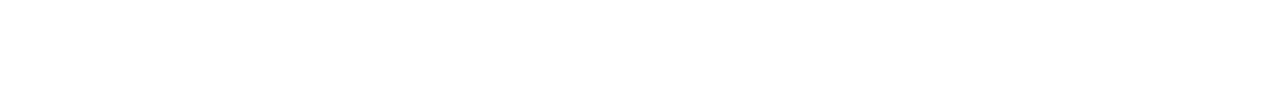
==== commit f518a8b3: "customizations are almost done. Only pictures are remaining." ====
--- a/about.html
+++ b/about.html
@@ -2,9 +2,7 @@
 <html class="no-js">
   <head>
     <meta charset="utf-8" />
-    <title>
-      About | Charity / Non-profit responsive Bootstrap HTML5 template
-    </title>
+    <title>About | Global Focus Zambia</title>
     <meta name="description" content="" />
     <meta name="viewport" content="width=device-width, initial-scale=1" />
 
@@ -118,8 +116,6 @@
                 <li><a href="index.html">HOME</a></li>
                 <li><a class="is-active" href="about.html">ABOUT</a></li>
                 <li class="has-child">
-                  <a href="#">CAUSES</a>
-
                   <ul class="submenu">
                     <li class="submenu-item">
                       <a href="causes.html">Causes list </a>
@@ -135,7 +131,7 @@
                     </li>
                   </ul>
                 </li>
-                <li><a href="gallery.html">GALLERY</a></li>
+
                 <li><a href="contact.html">CONTACT</a></li>
               </ul>
             </div>
@@ -152,8 +148,7 @@
       <div class="container zoomIn animated">
         <h1 class="page-title">ABOUT US <span class="title-under"></span></h1>
         <p class="page-description">
-          Lorem ipsum dolor sit amet, consectetur adipisicing elit
-          Necessitatibus.
+          Talent identification and sports is the core of our operation.
         </p>
       </div>
     </div>
@@ -175,40 +170,16 @@
             </h2>
 
             <p>
-              Lorem ipsum dolor sit amet, consectetur adipisicing elit.
-              Necessitatibus, nulla quae possimus id fugit totam perspiciatis ad
-              consequatur natus dolores unde ipsa, architecto, dignissimos
-              corrupti explicabo provident debitis suscipit, beatae!
+              We strive to provide services country wide.
+             <ul>
+               <li>Youth Livelihood and Development services. </li>
+               <li>Capacity building for grassroots.</li>
+               <li>Talent identification and sports.</li>
+               <li>Scholarship and education support.</li>
+             </ul>
             </p>
 
-            <p>
-              Lorem ipsum dolor sit amet, consectetur adipisicing elit. Modi
-              pariatur, voluptatum molestiae voluptas ducimus tempora numquam
-              eligendi quos, quia aut quidem et, odio deleniti amet natus
-              accusamus fugit! Temporibus, tenetur.
-            </p>
-
-            <p>
-              Lorem ipsum dolor sit amet, consectetur adipisicing elit. Esse
-              voluptatem, ea, quisquam vero ullam nesciunt recusandae expedita
-              similique nisi! Ducimus, reiciendis, quia. Explicabo minima error
-              excepturi minus, aperiam illum fugit.
-            </p>
-
-            <p>
-              Lorem ipsum dolor sit amet, consectetur adipisicing elit. Modi
-              pariatur, voluptatum molestiae voluptas ducimus tempora numquam
-              eligendi quos, quia aut quidem et, odio deleniti amet natus
-              accusamus fugit! Temporibus, tenetur.
-            </p>
-
-            <p>
-              Lorem ipsum dolor sit amet, consectetur adipisicing elit. Esse
-              voluptatem, ea, quisquam vero ullam nesciunt recusandae expedita
-              similique nisi! Ducimus, reiciendis, quia. Explicabo minima error
-              excepturi minus, aperiam illum fugit , quia. Explicabo minima
-              error excepturi minus, aperiam illum fugit.
-            </p>
+           
           </div>
         </div>
         <!-- /.row -->
@@ -220,14 +191,13 @@
                 <div class="col-icon-wrapper">
                   <img src="assets/images/icons/our-mission-icon.png" alt="" />
                 </div>
-                <h3 class="col-title">our mission</h3>
+                <h3 class="col-title">Talent Identification</h3>
                 <div class="col-details">
                   <p>
-                    Lorem ipsum dolor sit amet consect adipisscin elit proin vel
-                    lectus ut eta esami vera dolor sit amet consect
+                    We identify talents among the youths.
                   </p>
                 </div>
-                <a href="#" class="btn btn-primary"> Read more </a>
+                <!-- <a href="#" class="btn btn-primary"> </a> -->
               </div>
             </div>
 
@@ -239,14 +209,13 @@
                     alt=""
                   />
                 </div>
-                <h3 class="col-title">Make donations</h3>
+                <h3 class="col-title">Capacity Building for Grassroots</h3>
                 <div class="col-details">
                   <p>
-                    Lorem ipsum dolor sit amet consect adipisscin elit proin vel
-                    lectus ut eta esami vera dolor sit amet consect
+                    One of the core of our services.
                   </p>
                 </div>
-                <a href="#" class="btn btn-primary"> Read more </a>
+                <!-- <a href="#" class="btn btn-primary"> Read more </a> -->
               </div>
             </div>
 
@@ -258,11 +227,10 @@
                 <h3 class="col-title">Help & support</h3>
                 <div class="col-details">
                   <p>
-                    Lorem ipsum dolor sit amet consect adipisscin elit proin vel
-                    lectus ut eta esami vera dolor sit amet consect
+                    We provide help and support through empowerment.
                   </p>
                 </div>
-                <a href="#" class="btn btn-primary"> Read more </a>
+                <!-- <a href="#" class="btn btn-primary"> Read more </a> -->
               </div>
             </div>
 
@@ -274,11 +242,10 @@
                 <h3 class="col-title">our programs</h3>
                 <div class="col-details">
                   <p>
-                    Lorem ipsum dolor sit amet consect adipisscin elit proin vel
-                    lectus ut eta esami vera dolor sit amet consect
+                    Our programmes are unmached for our purpose of existence.
                   </p>
                 </div>
-                <a href="#" class="btn btn-primary"> Read more </a>
+                <!-- <a href="#" class="btn btn-primary"> Read more </a> -->
               </div>
             </div>
           </div>
@@ -297,14 +264,14 @@
             <div class="col-md-3 col-sm-6">
               <div class="team-member">
                 <div class="thumnail">
-                  <img
+                  <!-- <img
                     src="assets/images/team/member-1.jpg"
                     alt=""
                     class="cause-img"
-                  />
-                </div>
-
-                <h4 class="member-name"><a href="#">Robert C. Numbers</a></h4>
+                  /> -->
+                </div>
+
+                <h4 class="member-name"><a href="#">Mr. Webster Kandolo</a></h4>
 
                 <div class="member-position">CO-FOUNDER</div>
 
@@ -319,87 +286,7 @@
               <!-- /.team-member -->
             </div>
 
-            <div class="col-md-3 col-sm-6">
-              <div class="team-member">
-                <div class="thumnail">
-                  <img
-                    src="assets/images/team/member-3.jpg"
-                    alt=""
-                    class="cause-img"
-                  />
-                </div>
-
-                <h4 class="member-name">
-                  <a href="#">Marjorie R. Echevarria</a>
-                </h4>
-
-                <div class="member-position">CO-FOUNDER</div>
-
-                <div class="btn-holder">
-                  <a href="#" class="btn"> <i class="fa fa-envelope"></i> </a>
-                  <a href="#" class="btn"> <i class="fa fa-facebook"></i> </a>
-                  <a href="#" class="btn"> <i class="fa fa-google"></i> </a>
-                  <a href="#" class="btn"> <i class="fa fa-twitter"></i> </a>
-                  <a href="#" class="btn"> <i class="fa fa-linkedin"></i> </a>
-                </div>
-              </div>
-              <!-- /.team-member -->
-            </div>
-
-            <div class="col-md-3 col-sm-6">
-              <div class="team-member">
-                <div class="thumnail">
-                  <img
-                    src="assets/images/team/member-4.jpg"
-                    alt=""
-                    class="cause-img"
-                  />
-                </div>
-
-                <h4 class="member-name"><a href="#">Allison J. Falls</a></h4>
-
-                <div class="member-position">CO-FOUNDER</div>
-
-                <div class="btn-holder">
-                  <a href="#" class="btn"> <i class="fa fa-envelope"></i> </a>
-                  <a href="#" class="btn"> <i class="fa fa-facebook"></i> </a>
-                  <a href="#" class="btn"> <i class="fa fa-google"></i> </a>
-                  <a href="#" class="btn"> <i class="fa fa-twitter"></i> </a>
-                  <a href="#" class="btn"> <i class="fa fa-linkedin"></i> </a>
-                </div>
-              </div>
-              <!-- /.team-member -->
-            </div>
-
-            <div class="col-md-3 col-sm-6">
-              <div class="team-member">
-                <div class="thumnail">
-                  <img
-                    src="assets/images/team/member-2.jpg"
-                    alt=""
-                    class="cause-img"
-                  />
-                </div>
-
-                <h4 class="member-name"><a href="#">Bryan B. Stevens</a></h4>
-
-                <div class="member-position">CO-FOUNDER</div>
-
-                <div class="btn-holder">
-                  <a href="#" class="btn"> <i class="fa fa-envelope"></i> </a>
-                  <a href="#" class="btn"> <i class="fa fa-facebook"></i> </a>
-                  <a href="#" class="btn"> <i class="fa fa-google"></i> </a>
-                  <a href="#" class="btn"> <i class="fa fa-twitter"></i> </a>
-                  <a href="#" class="btn"> <i class="fa fa-linkedin"></i> </a>
-                </div>
-              </div>
-              <!-- /.team-member -->
-            </div>
-          </div>
-          <!-- /.row -->
-        </div>
-      </div>
-    </div>
+            
 
     <footer class="main-footer">
       <div class="footer-top"></div>
@@ -415,49 +302,16 @@
 
                 <div class="footer-content">
                   <p>
-                    <strong>Global Focus</strong> ipsum dolor sit amet,
-                    consectetur adipiscing elit. Ut at eros rutrum turpis
-                    viverra elementum semper quis ex. Donec lorem nulla, aliquam
-                    quis neque vel, maximus lacinia urna.
+                    <strong>Global Focus</strong> was established to work on
+                    Youth Livelihood and Development services.
                   </p>
 
-                  <p>
-                    ILorem ipsum dolor sit amet, consectetur adipiscing elit. Ut
-                    at eros rutrum turpis viverra elementum semper quis ex.
-                    Donec lorem nulla, aliquam quis neque vel, maximus lacinia
-                    urna.
-                  </p>
-                </div>
-              </div>
-            </div>
-
-            <div class="col-md-4">
-              <div class="footer-col">
-                <h4 class="footer-title">
-                  LAST TWEETS <span class="title-under"></span>
-                </h4>
-
-                <div class="footer-content">
-                  <ul class="tweets list-unstyled">
-                    <li class="tweet">
-                      20 Surprise Eggs, Kinder Surprise Cars 2 Thomas Spongebob
-                      Disney Pixar http://t.co/fTSazikPd4
-                    </li>
-
-                    <li class="tweet">
-                      20 Surprise Eggs, Kinder Surprise Cars 2 Thomas Spongebob
-                      Disney Pixar http://t.co/fTSazikPd4
-                    </li>
-
-                    <li class="tweet">
-                      20 Surprise Eggs, Kinder Surprise Cars 2 Thomas Spongebob
-                      Disney Pixar http://t.co/fTSazikPd4
-                    </li>
-                  </ul>
-                </div>
-              </div>
-            </div>
-
+                  <p>Capacity building for grassroots is our priority.</p>
+                </div>
+              </div>
+            </div>
+
+            
             <div class="col-md-4">
               <div class="footer-col">
                 <h4 class="footer-title">
